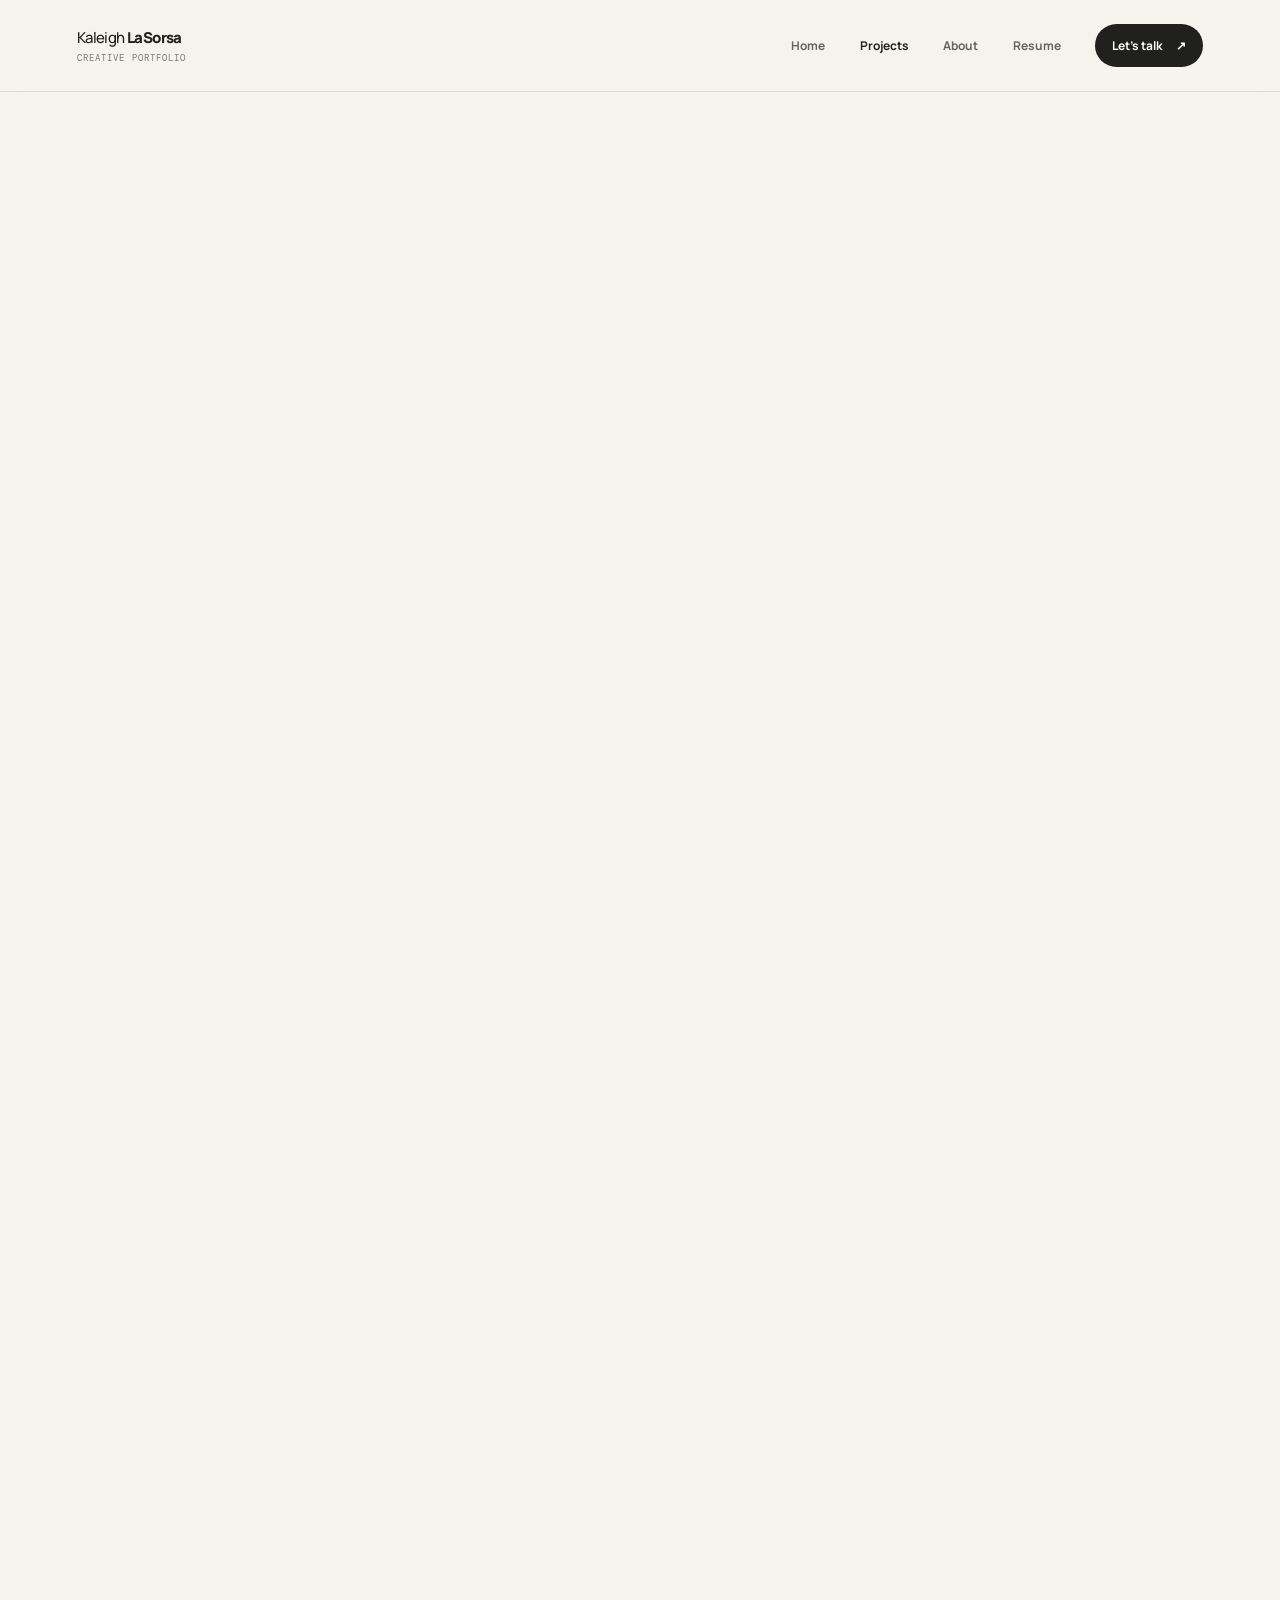
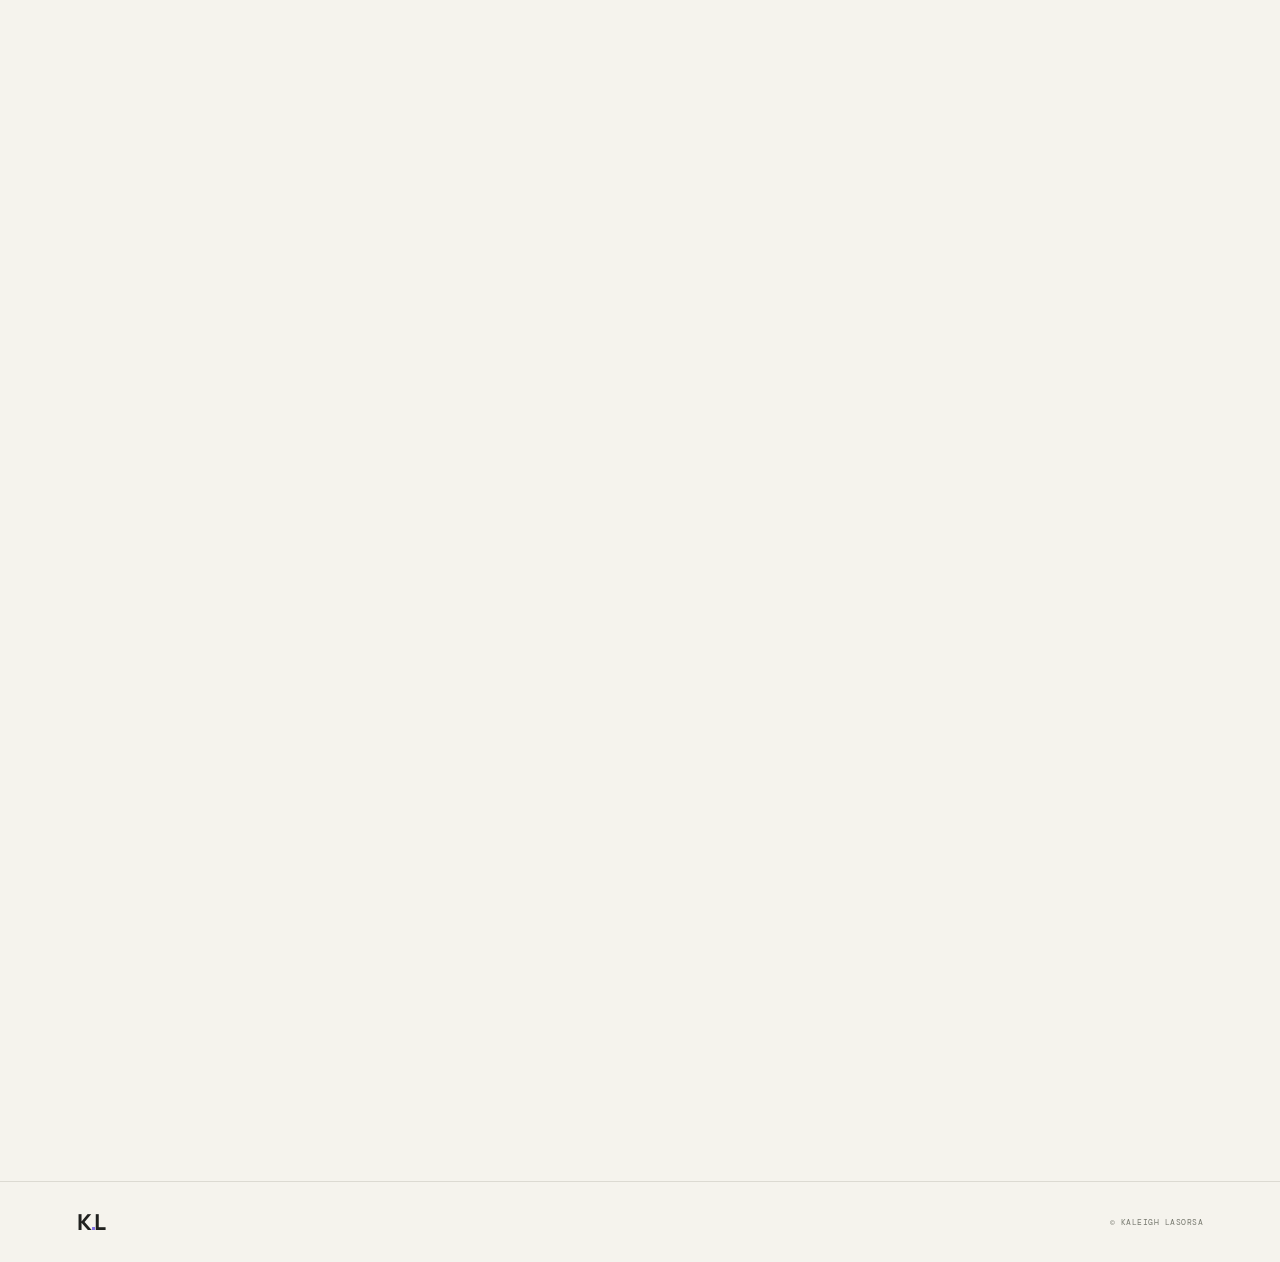
==== projects.html @ 33683b0e "adding spirit game" ====
<!doctype html>
<html lang="en">

<head>
    <meta charset="utf-8">
    <meta name="viewport" content="width=device-width, initial-scale=1">
    <meta name="description"
        content="Selected interactive media, game design, and visual design projects by Kaleigh LaSorsa.">
    <title>Projects — Kaleigh LaSorsa</title>
    <link rel="preconnect" href="https://fonts.googleapis.com">
    <link rel="preconnect" href="https://fonts.gstatic.com" crossorigin>
    <link
        href="https://fonts.googleapis.com/css2?family=DM+Mono:wght@400;500&family=Manrope:wght@400;500;600;700;800&display=swap"
        rel="stylesheet">
    <link rel="stylesheet" href="style.css">
    <script src="script.js" defer></script>
</head>

<body>
    <a class="skip-link" href="#main">Skip to content</a>
    <div class="site-shell">
        <header class="site-header"><a class="brand" href="index.html"><img src="images/logo-kml.png" alt=""
                    class="brand-mark" onerror="this.style.display='none'"><span>Kaleigh <b>LaSorsa</b><small>CREATIVE
                        PORTFOLIO</small></span></a>
            <button class="menu-toggle" aria-expanded="false" aria-controls="primary-nav">Menu <span>＋</span></button>
            <nav class="nav-links" id="primary-nav" aria-label="Main navigation"><a href="index.html">Home</a><a
                    class="active" href="projects.html">Projects</a><a href="about.html">About</a><a
                    href="resume.pdf">Resume</a><a class="nav-contact" href="contact.html">Let's talk <span>↗</span></a>
            </nav>
        </header>
        <main id="main" class="section-wrap page-content">
            <header class="page-hero reveal">
                <p class="eyebrow">01 / PROJECT ARCHIVE</p>
                <h1>Selected work<span class="accent-word">.</span></h1>
                <p>A mix of interactive storytelling, game design, and visual experimentation. Each project is a chance
                    to make an idea tangible and give people something to explore.</p>
            </header>
            <article class="detail-panel project-list-card reveal">
                <div class="project-list-art">✳</div>
                <div>
                    <p class="eyebrow">INTERACTIVE MEDIA</p>
                    <h2>Interactive Storybook</h2>
                    <p>An interactive children's story inspired by <i>If You Give a Mouse a Cookie</i>. I created the
                        artwork and designed the experience around clicking, searching, and playful engagement.</p>
                    <p><b>Focus:</b> Original illustration · Interactive storytelling · User engagement</p>
                </div>
            </article>
            <article class="detail-panel project-list-card reveal">
                <div class="project-list-art">◆</div>
                <div>
                    <p class="eyebrow">GAME DESIGN · TEAM PROJECT</p>
                    <h2>Spirit Summoner</h2>
                    <p>A prototype RPG created with a four-person team. Inspired by creature-collection games, players
                        choose a starter summon and battle creatures.</p>
                    <p><b>Focus:</b> Game concept · RPG mechanics · Collaboration</p><a class="text-link"
                        href="https://youtu.be/v0D26dglorE" target="_blank" rel="noreferrer">
                        <span>↗</span></a>
                </div>
            </article>
            <article class="detail-panel project-list-card reveal">
                <div class="project-list-art">◈</div>
                <div>
                    <p class="eyebrow">GRAPHIC DESIGN</p>
                    <h2>Graphic Design & Identity</h2>
                    <p>A place for selected graphic design, branding, and visual communication work. Add a specific
                        project image, title, and short description here to make this entry more personal.</p>
                    <p><b>Focus:</b> Visual design · Composition · Creative direction</p>
                </div>
            </article>


            <section class="section-wrap work-section" id="selected-work">
                <div class="section-heading reveal">
                    <div>
                        <p class="eyebrow">01 / SELECTED WORK</p>
                        <h2>Projects with a<br><span class="muted-heading">point of view.</span></h2>
                    </div><a class="text-link" href="projects.html">All projects <span>↗</span></a>
                </div>
                <div class="project-grid">
                    <article class="project-card reveal">
                        <a class="project-visual story-visual" href="animations/storybook/IfYouGiveAMouseACookie.html"
                            aria-label="View Interactive Storybook project">
                            <span class="visual-label"></span>
                            <div class="storybook-shape"><span>If you<br>give a mouse<br><i>a cookie.</i></span><b>✦</b>
                            </div><span class="visual-arrow"> ↗</span>
                        </a>
                        <div class="project-info">
                            <div>
                                <p class="project-type"></p>
                                <h3>Interactive Storybook</h3>
                            </div><span class="project-number">01</span>
                        </div>
                        <p class="project-description">An interactive children's story inspired by <i>If You Give a
                                Mouse a Cookie</i>. I created the
                            artwork and designed the interactive elements.</p>
                    </article>
                    <article class="project-card reveal">
                        <a class="project-visual game-visual" href="Spirit Summoners.exe" target="_blank"
                            rel="noreferrer" aria-label="Watch Spirit Summoner project video">
                            <span class="visual-label"></span>
                            <div class="game-window">
                                <div class="game-window-top"><span>SPIRIT SUMMONER</span></div>
                                <div class="pixel-sun"></div>
                                <div class="pixel-ground"></div><span class="pixel-creature">◆</span><span
                                    class="game-prompt"></span>
                            </div><span class="visual-arrow"> ↗</span>
                        </a>
                        <div class="project-info">
                            <div>
                                <p class="project-type">RPG · TEAM PROJECT</p>
                                <h3>Spirit Summoner</h3>
                            </div><span class="project-number">02</span>
                        </div>
                        <p class="project-description">A Pokémon-inspired RPG prototype built with a team, featuring
                            summon companions and creature battles.</p>
                    </article>
                    <article class="project-card reveal">
                        <a class="project-visual game-visual" href="https://kaleighlasorsa.itch.io/bee-platformer"
                            target="_blank" rel="noreferrer" aria-label="Watch Spirit Summoner project video">
                            <span class="visual-label"></span>
                            <div class="game-window">
                                <div class="game-window-top"><span>Bee Platformer</span></div>
                                <div class="pixel-sun"></div>
                                <div class="pixel-grass"></div>
                                <div class="pixel-bee">
                                    <span class="bee-stripes"></span>
                                    <span class="bee-face"></span>
                                    <span class="bee-wing"></span>
                                </div><span class="game-prompt"></span>
                            </div><span class="visual-arrow"> ↗</span>
                        </a>
                        <div class="project-info">
                            <div>
                                <p class="project-type">PLATFORMER · INDIE GAME</p>
                                <h3>Bee Platformer</h3>
                            </div><span class="project-number">03</span>
                        </div>
                        <p class="project-description">A platformer game with a bee navigating to collect honey for the
                            hive.</p>
                    </article>
                    <style>
                        .pixel-grass {
                            position: absolute;
                            bottom: 0;
                            left: 0;
                            right: 0;
                            height: 34%;
                            background-color: #278d16;
                            background-image: linear-gradient(90deg, transparent 50%, #12680d 50%), linear-gradient(#40a51b 50%, transparent 50%);
                            background-size: 18px 13px, 25px 17px;
                            border-top: 6px solid #147a13
                        }

                        .pixel-bee {
                            position: absolute;
                            z-index: 4;
                            left: 10%;
                            bottom: 91px;
                            width: 35px;
                            height: 31px;
                            background: #ffd72e;
                            border: 3px solid #302719;
                            box-sizing: border-box;
                            box-shadow: 5px 0 0 #302719;
                            animation: bee-hop 1.8s steps(4, end) infinite;
                        }

                        .bee-stripes {
                            position: absolute;
                            inset: 0;
                            background: repeating-linear-gradient(90deg, transparent 0 7px, #302719 7px 12px);
                        }

                        .bee-face {
                            position: absolute;
                            right: -4px;
                            top: 3px;
                            width: 5px;
                            height: 5px;
                            background: #fff;
                            box-shadow: 2px 1px 0 #302719;
                        }

                        .bee-wing {
                            position: absolute;
                            width: 11px;
                            height: 9px;
                            left: 7px;
                            top: -10px;
                            background: #e6ffff;
                            border: 2px solid #333;
                        }
                    </style>
                    <article class="project-card reveal">
                        <a class="project-visual identity-visual" href="projects.html"
                            aria-label="View graphic design and identity work">
                            <span class="visual-label">04 / GRAPHIC DESIGN</span>
                            <div class="identity-paper"><span>KML</span><b>FORM<br>MEETS<br>FEELING.</b><i>Creative
                                    identity study — 2026</i></div><span class="visual-arrow">↗</span>
                        </a>

                        <div class="project-info">
                            <div>
                                <p class="project-type">VISUAL COMMUNICATION</p>
                                <h3>Graphic Design & Identity</h3>
                            </div><span class="project-number">03</span>
                        </div>
                        <p class="project-description">A collection of visual experiments, design pieces, and brand
                            explorations. Replace this preview with a specific project when ready.</p>
                    </article>
                </div>
            </section>

        </main>
        <footer class="site-footer"><a class="footer-brand" href="index.html">K<span>.</span>L</a><span>© <span
                    data-year></span> KALEIGH LASORSA</span></footer>
    </div>
</body>

</html>
---- style.css ----
/* Kaleigh LaSorsa portfolio — modern studio with subtle game UI details */
:root {
    --ink: #20211f;
    --paper: #f5f3ed;
    --white: #fffefa;
    --muted: #777970;
    --line: #dcdad2;
    --lime: #c9f36b;
    --purple: #9b8afb;
    --mono: "DM Mono", monospace;
    --sans: "Manrope", Arial, sans-serif;
    --radius: 18px
}


* {
    box-sizing: border-box
}

html {
    scroll-behavior: smooth;
    scroll-padding-top: 90px
}

body {
    margin: 0;
    background: var(--paper);
    color: var(--ink);
    font-family: var(--sans);
    -webkit-font-smoothing: antialiased
}

a {
    color: inherit;
    text-decoration: none
}

button,
a {
    -webkit-tap-highlight-color: transparent
}

a:focus-visible,
button:focus-visible {
    outline: 3px solid #6e55e9;
    outline-offset: 4px
}

.skip-link {
    position: absolute;
    left: -999px;
    top: 8px;
    background: var(--ink);
    color: white;
    padding: 12px;
    z-index: 100
}

.skip-link:focus {
    left: 8px
}

.site-shell {
    overflow: hidden
}

.site-header {
    height: 92px;
    display: flex;
    align-items: center;
    justify-content: space-between;
    padding: 0 clamp(22px, 6vw, 92px);
    border-bottom: 1px solid var(--line);
    background: rgba(245, 243, 237, .92);
    position: sticky;
    top: 0;
    z-index: 20;
    backdrop-filter: blur(14px)
}

.brand {
    display: flex;
    align-items: center;
    gap: 12px;
    font-size: 15px;
    font-weight: 500;
    letter-spacing: -.04em
}

.brand b {
    font-weight: 800
}

.brand small {
    display: block;
    font: 9px var(--mono);
    letter-spacing: .12em;
    color: var(--muted);
    margin-top: 4px
}

.brand-mark {
    width: 36px;
    height: 36px;
    object-fit: contain
}

.nav-links {
    display: flex;
    align-items: center;
    gap: clamp(16px, 2.7vw, 38px);
    font-size: 12px;
    font-weight: 700
}

.nav-links>a:not(.nav-contact) {
    color: #62645d;
    transition: color .2s
}

.nav-links>a:hover,
.nav-links>a.active {
    color: var(--ink)
}

.nav-contact {
    background: var(--ink);
    color: white;
    padding: 13px 17px;
    border-radius: 100px
}

.nav-contact span,
.button span {
    margin-left: 12px
}

.menu-toggle {
    display: none;
    border: 1px solid var(--line);
    background: transparent;
    border-radius: 99px;
    padding: 10px 14px;
    font: inherit
}

.section-wrap {
    width: min(1240px, 88%);
    margin-inline: auto
}

.hero {
    min-height: 600px;
    display: grid;
    grid-template-columns: 1fr .9fr;
    align-items: center;
    gap: 6%;
    padding-top: 75px;
    padding-bottom: 86px
}

.eyebrow {
    font: 10px var(--mono);
    letter-spacing: .1em;
    color: #77796f;
    margin: 0 0 24px
}

.status-dot {
    display: inline-block;
    width: 7px;
    height: 7px;
    background: #83b83b;
    border-radius: 50%;
    margin-right: 8px;
    box-shadow: 0 0 0 4px #83b83b20
}

.hero h1 {
    font-size: clamp(58px, 7vw, 100px);
    line-height: .98;
    letter-spacing: -.085em;
    margin: 0;
    font-weight: 800
}

.accent-word {
    color: #8170e8
}

.hero-intro {
    max-width: 490px;
    color: #65675f;
    line-height: 1.85;
    font-size: 15px;
    margin: 28px 0 30px
}

.hero-actions {
    display: flex;
    align-items: center;
    gap: 27px;
    flex-wrap: wrap
}

.button {
    display: inline-flex;
    align-items: center;
    justify-content: center;
    padding: 15px 19px;
    border-radius: 100px;
    font-size: 12px;
    font-weight: 800;
    transition: transform .2s, box-shadow .2s
}

.button:hover {
    transform: translateY(-3px);
    box-shadow: 0 10px 24px #20211f18
}

.button-primary {
    background: var(--ink);
    color: white
}

.text-link {
    font-size: 12px;
    font-weight: 800;
    border-bottom: 1px solid #aaa99f;
    padding-bottom: 6px
}

.text-link span {
    margin-left: 10px
}

.hero-meta {
    display: flex;
    flex-wrap: wrap;
    gap: 18px;
    margin-top: 55px;
    font: 9px var(--mono);
    letter-spacing: .04em;
    color: #77796f
}

.tiny-square {
    display: inline-block;
    width: 5px;
    height: 5px;
    background: var(--purple);
    margin-right: 6px;
    vertical-align: middle
}

.hero-art {
    height: 410px;
    position: relative;
    border-radius: var(--radius);
    overflow: hidden;
    background: #e7e3d9;
    border: 1px solid #dedbd1
}

.art-topline,
.art-footer {
    position: absolute;
    left: 22px;
    right: 22px;
    display: flex;
    justify-content: space-between;
    font: 9px var(--mono);
    letter-spacing: .06em;
    color: #77796f;
    z-index: 3
}

.art-topline {
    top: 20px
}

.art-topline span:last-child {
    color: #557a28
}

.art-footer {
    bottom: 20px
}

.art-grid {
    position: absolute;
    inset: 55px 0 50px;
    background-image: linear-gradient(#c8c5bb66 1px, transparent 1px), linear-gradient(90deg, #c8c5bb66 1px, transparent 1px);
    background-size: 28px 28px;
    mask-image: linear-gradient(transparent, black 20%, black 80%, transparent)
}

.orb {
    position: absolute;
    border-radius: 50%;
    filter: blur(.2px)
}

.orb-one {
    width: 245px;
    height: 245px;
    right: 4%;
    top: 70px;
    background: linear-gradient(135deg, #b7a8ff, #8b78e7);
    box-shadow: inset -22px -18px 45px #6453bd55
}

.orb-two {
    width: 135px;
    height: 135px;
    left: 8%;
    bottom: 70px;
    background: linear-gradient(135deg, #d9f99b, #b7df65);
    box-shadow: inset -12px -10px 24px #71972a2c
}

.art-card {
    position: absolute;
    z-index: 2;
    box-shadow: 0 20px 55px #25241f20;
    border: 1px solid #ffffff9c;
    backdrop-filter: blur(10px)
}

.card-back {
    top: 105px;
    left: 7%;
    width: 180px;
    padding: 18px;
    background: #f8f6eddd;
    transform: rotate(-8deg);
    font: 10px var(--mono)
}

.card-back b {
    display: block;
    font: 800 19px/1.15 var(--sans);
    margin-top: 20px;
    letter-spacing: -.06em
}

.card-front {
    right: 7%;
    bottom: 82px;
    width: 220px;
    padding: 19px;
    background: #292a28eF;
    color: #f5f3ed;
    transform: rotate(4deg)
}

.mini-label {
    font: 8px var(--mono);
    color: var(--lime);
    letter-spacing: .1em
}

.card-front strong {
    display: block;
    font-size: 25px;
    letter-spacing: -.06em;
    line-height: 1.1;
    margin: 13px 0 22px
}

.progress-track {
    height: 4px;
    background: #ffffff2a;
    margin-bottom: 10px
}

.progress-track i {
    display: block;
    height: 100%;
    width: 76%;
    background: var(--lime)
}

.card-front small {
    font: 7px var(--mono);
    color: #bdbdb3
}

.card-front small b {
    color: var(--lime);
    float: right
}

.art-cross {
    position: absolute;
    z-index: 3;
    font-size: 28px;
    color: #8070df
}

.cross-one {
    top: 72px;
    left: 48%
}

.cross-two {
    bottom: 105px;
    right: 13%;
    color: #6f9637
}

.ticker {
    background: var(--lime);
    padding: 16px 0;
    overflow: hidden;
    transform: rotate(-1deg) scale(1.02)
}

.ticker-track {
    display: flex;
    justify-content: space-around;
    gap: 40px;
    white-space: nowrap;
    font: 10px var(--mono);
    letter-spacing: .08em;
    animation: marquee 28s linear infinite
}

.work-section {
    padding-top: 125px;
    padding-bottom: 130px
}

.section-heading {
    display: flex;
    align-items: end;
    justify-content: space-between;
    margin-bottom: 45px
}

.section-heading h2,
.about-band h2,
.contact-strip h2 {
    font-size: clamp(38px, 5vw, 64px);
    line-height: 1.05;
    letter-spacing: -.075em;
    margin: 0
}

.muted-heading {
    color: #99998e
}

.section-heading .eyebrow {
    margin-bottom: 18px
}

.project-grid {
    display: grid;
    grid-template-columns: repeat(3, minmax(0, 1fr));
    gap: 22px
}

.project-card {
    min-width: 0
}

.project-visual {
    height: 280px;
    display: block;
    position: relative;
    overflow: hidden;
    border-radius: 14px;
    transition: transform .3s
}

.project-visual:hover {
    transform: translateY(-5px)
}

.visual-label {
    position: absolute;
    top: 16px;
    left: 16px;
    z-index: 3;
    font: 8px var(--mono);
    letter-spacing: .08em
}

.visual-arrow {
    position: absolute;
    right: 14px;
    bottom: 14px;
    width: 36px;
    height: 36px;
    display: grid;
    place-items: center;
    background: var(--white);
    border-radius: 50%;
    font-size: 18px;
    z-index: 4;
    transition: transform .2s
}

.project-visual:hover .visual-arrow {
    transform: rotate(45deg)
}

.story-visual {
    background: #e6dfff
}

.storybook-shape {
    position: absolute;
    inset: 54px 15% 25px;
    background: #9b8afb;
    border-radius: 6px 28px 6px 6px;
    transform: rotate(-4deg);
    display: flex;
    align-items: center;
    justify-content: center;
    box-shadow: 15px 16px 0 #b9aaf0;
    color: white
}

.storybook-shape span {
    font-size: 34px;
    font-weight: 800;
    line-height: .98;
    letter-spacing: -.07em
}

.storybook-shape i {
    color: var(--lime);
    font-style: normal
}

.storybook-shape b {
    position: absolute;
    right: 17px;
    top: 17px;
    font-size: 26px;
    color: var(--lime)
}

.game-visual {
    background: #c9f36b
}

.game-window {
    position: absolute;
    inset: 60px 22px 24px;
    background: #222b31;
    border: 4px solid #34434b;
    box-shadow: 8px 8px 0 #a3cb4e;
    overflow: hidden
}

.game-window-top {
    height: 22px;
    background: #34434b;
    display: flex;
    align-items: center;
    gap: 4px;
    padding: 0 7px;
    color: #d5e6c6;
    font: 6px var(--mono)
}

.game-window-top i {
    width: 5px;
    height: 5px;
    border-radius: 50%;
    background: #c9f36b
}

.game-window-top span {
    margin-left: auto
}

.pixel-sun {
    position: absolute;
    top: 22px;
    right: 28px;
    width: 35px;
    height: 35px;
    background: #f7d979;
    box-shadow: 0 0 0 6px #f7d97922
}

.pixel-ground {
    position: absolute;
    bottom: 0;
    left: 0;
    right: 0;
    height: 34%;
    background: repeating-linear-gradient(90deg, #587e54 0 18px, #486c49 18px 36px)
}


.pixel-creature {
    position: absolute;
    bottom: 26%;
    left: 36%;
    font-size: 45px;
    color: #c0a5ff;
    text-shadow: 5px 4px #765fc7
}


.game-prompt {
    position: absolute;
    bottom: 10px;
    left: 0;
    right: 0;
    text-align: center;
    color: #e6edda;
    font: 8px var(--mono);
    animation: blink 1.8s steps(2, start) infinite
}

.identity-visual {
    background: #262723;
    color: #f6f4ed
}

.identity-paper {
    position: absolute;
    inset: 49px 22px 23px;
    background: #f1eee4;
    color: #272823;
    padding: 17px;
    transform: rotate(3deg);
    box-shadow: 8px 8px 0 #8d7be8
}

.identity-paper>span {
    font: 10px var(--mono);
    letter-spacing: .1em
}

.identity-paper b {
    display: block;
    font-size: 35px;
    line-height: .88;
    letter-spacing: -.09em;
    margin-top: 15px
}

.identity-paper i {
    display: block;
    font: 8px var(--mono);
    margin-top: 10px;
    color: #77796f
}

.project-info {
    display: flex;
    justify-content: space-between;
    gap: 12px;
    align-items: start;
    margin-top: 20px
}

.project-type {
    font: 8px var(--mono);
    letter-spacing: .08em;
    color: #77796f;
    margin: 0 0 8px
}

.project-info h3 {
    font-size: 19px;
    letter-spacing: -.05em;
    margin: 0
}

.project-number {
    font: 10px var(--mono);
    color: #8c8d83;
    padding-top: 3px
}

.project-description {
    font-size: 12px;
    line-height: 1.8;
    color: #6d6e66;
    margin-top: 13px
}

.about-band {
    background: #292a27;
    color: var(--white);
    padding: 90px 0
}

.about-band-inner {
    display: grid;
    grid-template-columns: 1fr .7fr;
    gap: 12%;
    align-items: center
}

.about-band .eyebrow {
    color: #b7b8ad
}

.about-band h2 {
    font-size: clamp(40px, 5.4vw, 68px)
}

.about-band .accent-word {
    color: var(--lime)
}

.about-band-copy p {
    font-size: 14px;
    line-height: 1.9;
    color: #c5c5ba;
    margin: 0 0 25px
}

.button-light {
    background: var(--lime);
    color: var(--ink)
}

.contact-strip {
    display: flex;
    align-items: center;
    justify-content: space-between;
    padding-top: 105px;
    padding-bottom: 105px
}

.contact-strip .eyebrow {
    margin-bottom: 18px
}

.round-link {
    width: 68px;
    height: 68px;
    display: grid;
    place-items: center;
    border-radius: 50%;
    background: var(--purple);
    font-size: 30px;
    transition: transform .25s
}

.round-link:hover {
    transform: rotate(45deg)
}

.site-footer {
    border-top: 1px solid var(--line);
    padding: 25px clamp(22px, 6vw, 92px);
    display: flex;
    align-items: center;
    justify-content: space-between;
    gap: 15px
}

.footer-brand {
    font-size: 22px;
    font-weight: 800;
    letter-spacing: -.1em
}

.footer-brand span {
    color: #8170e8
}

.site-footer p {
    font-size: 11px;
    color: #77796f
}

.site-footer>span {
    font: 8px var(--mono);
    color: #77796f;
    letter-spacing: .06em
}

/* Secondary pages */
.page-hero {
    padding: 90px 0 55px
}

.page-hero h1 {
    font-size: clamp(48px, 8vw, 88px);
    letter-spacing: -.08em;
    line-height: .98;
    margin: 0 0 22px
}

.page-hero>p:last-child {
    max-width: 600px;
    line-height: 1.8;
    color: #66685f
}

.page-content {
    padding-bottom: 120px
}

.detail-panel {
    background: var(--white);
    border: 1px solid var(--line);
    border-radius: var(--radius);
    padding: clamp(24px, 5vw, 50px);
    margin-bottom: 20px
}

.detail-panel h2 {
    font-size: 28px;
    letter-spacing: -.06em;
    margin-top: 0
}

.detail-panel p,
.detail-panel li {
    line-height: 1.9;
    color: #64665e;
    font-size: 14px
}

.detail-grid {
    display: grid;
    grid-template-columns: repeat(2, 1fr);
    gap: 20px
}

.project-list-card {
    display: grid;
    grid-template-columns: 180px 1fr;
    gap: 24px;
    align-items: center
}

.project-list-art {
    min-height: 150px;
    border-radius: 12px;
    display: grid;
    place-items: center;
    font-size: 36px;
    background: #e6dfff;
    color: #8170e8
}

.project-list-card:nth-child(2) .project-list-art {
    background: #c9f36b;
    color: #292a27
}

.project-list-card h2 {
    margin: 5px 0 8px
}

.project-list-card p {
    margin: 0
}

.contact-email {
    display: inline-block;
    font-size: clamp(18px, 3vw, 30px);
    font-weight: 800;
    border-bottom: 2px solid var(--purple);
    padding-bottom: 8px;
    overflow-wrap: anywhere
}

.reveal {
    opacity: 0;
    transform: translateY(18px);
    transition: opacity .7s ease, transform .7s cubic-bezier(.2, .7, .2, 1)
}

.reveal.is-visible {
    opacity: 1;
    transform: translateY(0)
}

@keyframes marquee {
    to {
        transform: translateX(-12%)
    }
}

@keyframes blink {
    50% {
        opacity: .25
    }
}

@media(max-width:900px) {
    .hero {
        grid-template-columns: 1fr;
        gap: 42px;
        padding-top: 70px
    }

    .hero-art {
        max-width: 620px;
        width: 100%;
        justify-self: center
    }

    .hero-meta {
        margin-top: 35px
    }

    .project-grid {
        grid-template-columns: repeat(2, minmax(0, 1fr))
    }

    .project-card:last-child {
        grid-column: 1/-1
    }

    .project-card:last-child .project-visual {
        height: 240px
    }

    .about-band-inner {
        grid-template-columns: 1fr;
        gap: 28px
    }

    .site-footer {
        flex-wrap: wrap
    }
}

@media(max-width:640px) {
    .site-header {
        height: 76px
    }

    .brand {
        font-size: 13px
    }

    .brand-mark {
        width: 30px;
        height: 30px
    }

    .menu-toggle {
        display: block
    }

    .nav-links {
        display: none;
        position: absolute;
        top: 75px;
        left: 0;
        right: 0;
        padding: 18px 6% 24px;
        background: var(--paper);
        border-bottom: 1px solid var(--line);
        flex-direction: column;
        align-items: stretch;
        gap: 0
    }

    .nav-links.open {
        display: flex
    }

    .nav-links>a {
        padding: 14px 0
    }

    .nav-links .nav-contact {
        text-align: center;
        margin-top: 8px;
        padding: 13px
    }

    .hero {
        padding-top: 58px;
        padding-bottom: 60px
    }

    .hero h1 {
        font-size: clamp(55px, 15vw, 80px)
    }

    .hero-intro {
        font-size: 14px
    }

    .hero-art {
        height: 340px
    }

    .orb-one {
        width: 190px;
        height: 190px;
        top: 65px
    }

    .orb-two {
        width: 100px;
        height: 100px
    }

    .card-back {
        width: 145px;
        top: 90px
    }

    .card-back b {
        font-size: 16px
    }

    .card-front {
        width: 185px;
        bottom: 67px
    }

    .card-front strong {
        font-size: 22px
    }

    .hero-meta {
        gap: 12px;
        font-size: 8px
    }

    .ticker-track {
        justify-content: flex-start;
        animation-duration: 20s
    }

    .work-section {
        padding-top: 85px;
        padding-bottom: 85px
    }

    .section-heading {
        align-items: start;
        gap: 18px;
        flex-direction: column
    }

    .section-heading h2,
    .about-band h2,
    .contact-strip h2 {
        font-size: 44px
    }

    .project-grid {
        grid-template-columns: 1fr;
        gap: 35px
    }

    .project-card:last-child {
        grid-column: auto
    }

    .project-visual,
    .project-card:last-child .project-visual {
        height: 270px
    }

    .about-band {
        padding: 70px 0
    }

    .contact-strip {
        padding-top: 75px;
        padding-bottom: 75px
    }

    .round-link {
        width: 55px;
        height: 55px;
        flex: 0 0 auto
    }

    .site-footer {
        align-items: flex-start;
        flex-direction: column;
        gap: 8px
    }

    .page-hero {
        padding-top: 65px
    }

    .detail-grid {
        grid-template-columns: 1fr
    }

    .project-list-card {
        grid-template-columns: 1fr;
        gap: 16px
    }

    .project-list-art {
        min-height: 120px
    }
}

@media(prefers-reduced-motion:reduce) {

    *,
    *::before,
    *::after {
        scroll-behavior: auto !important;
        animation-duration: .01ms !important;
        animation-iteration-count: 1 !important;
        transition-duration: .01ms !important
    }

    .reveal {
        opacity: 1;
        transform: none
    }
}
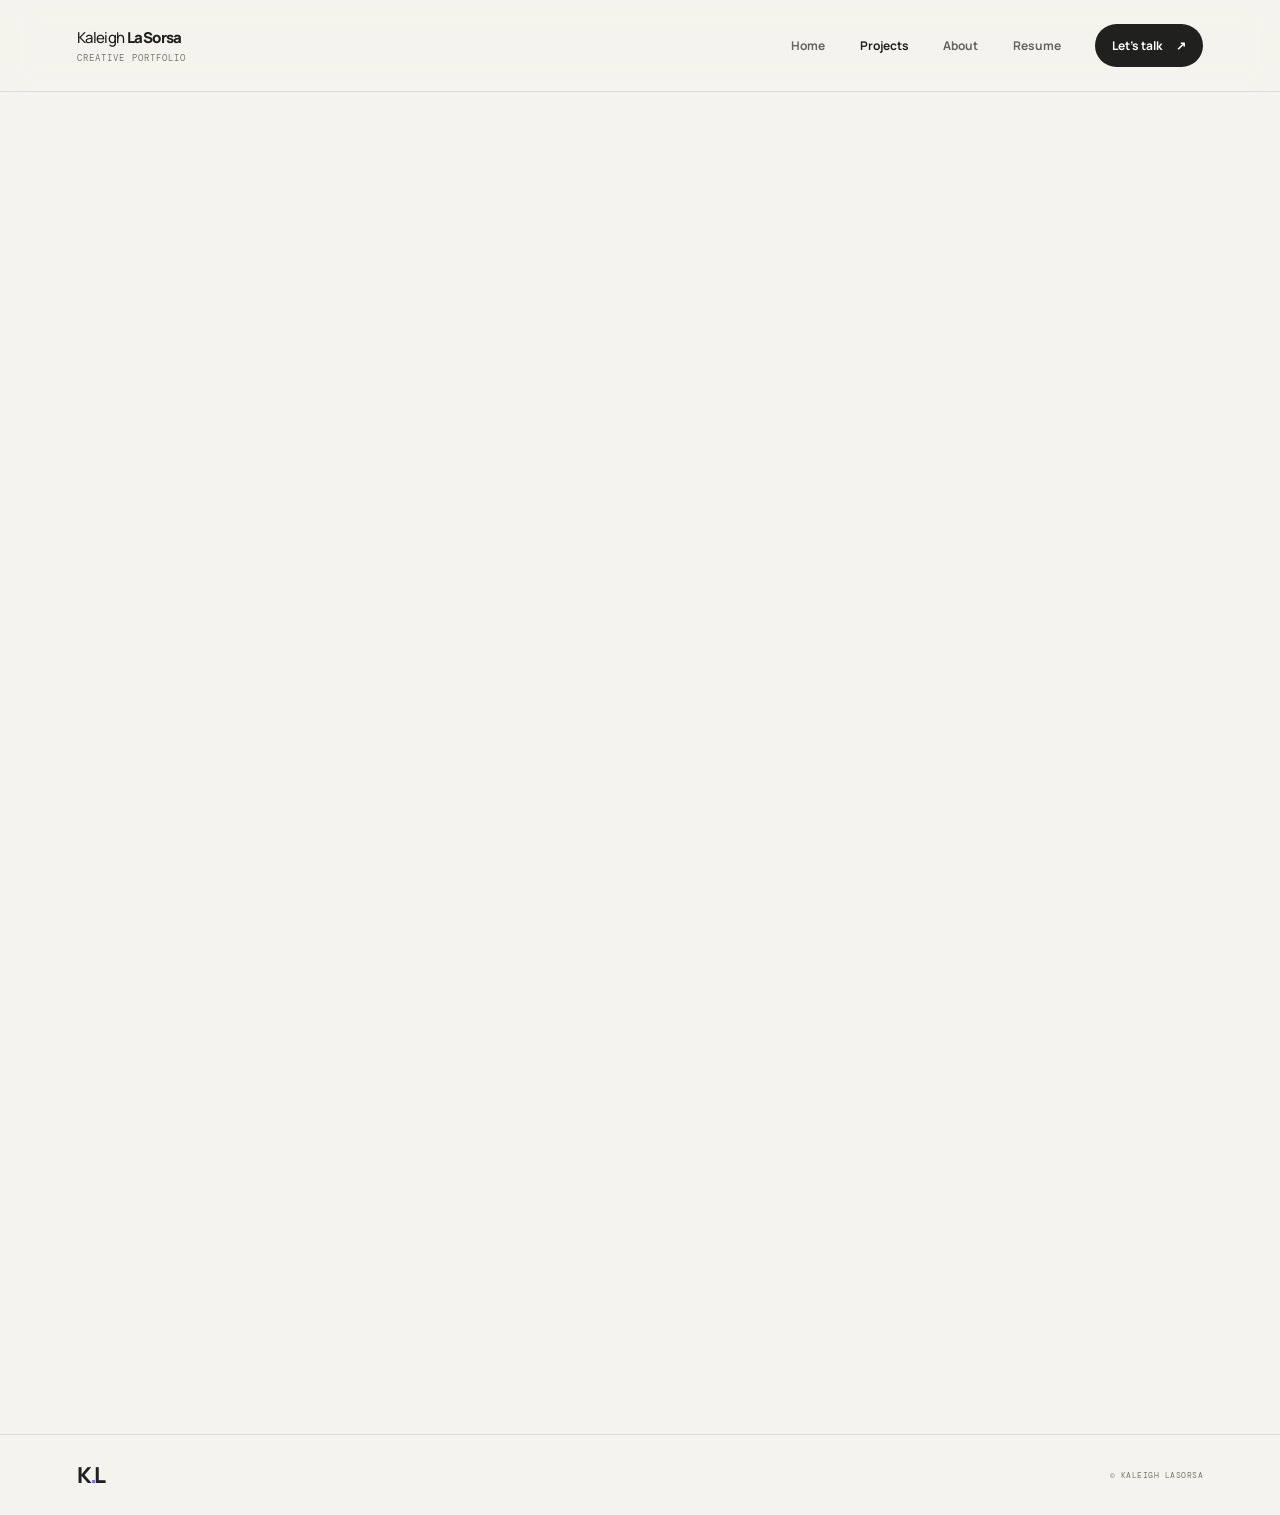
==== commit ea1804f5: "fixong project heading" ====
--- a/projects.html
+++ b/projects.html
@@ -28,53 +28,13 @@
                     href="resume.pdf">Resume</a><a class="nav-contact" href="contact.html">Let's talk <span>↗</span></a>
             </nav>
         </header>
-        <main id="main" class="section-wrap page-content">
-            <header class="page-hero reveal">
-                <p class="eyebrow">01 / PROJECT ARCHIVE</p>
-                <h1>Selected work<span class="accent-word">.</span></h1>
-                <p>A mix of interactive storytelling, game design, and visual experimentation. Each project is a chance
-                    to make an idea tangible and give people something to explore.</p>
-            </header>
-            <article class="detail-panel project-list-card reveal">
-                <div class="project-list-art">✳</div>
-                <div>
-                    <p class="eyebrow">INTERACTIVE MEDIA</p>
-                    <h2>Interactive Storybook</h2>
-                    <p>An interactive children's story inspired by <i>If You Give a Mouse a Cookie</i>. I created the
-                        artwork and designed the experience around clicking, searching, and playful engagement.</p>
-                    <p><b>Focus:</b> Original illustration · Interactive storytelling · User engagement</p>
-                </div>
-            </article>
-            <article class="detail-panel project-list-card reveal">
-                <div class="project-list-art">◆</div>
-                <div>
-                    <p class="eyebrow">GAME DESIGN · TEAM PROJECT</p>
-                    <h2>Spirit Summoner</h2>
-                    <p>A prototype RPG created with a four-person team. Inspired by creature-collection games, players
-                        choose a starter summon and battle creatures.</p>
-                    <p><b>Focus:</b> Game concept · RPG mechanics · Collaboration</p><a class="text-link"
-                        href="https://youtu.be/v0D26dglorE" target="_blank" rel="noreferrer">
-                        <span>↗</span></a>
-                </div>
-            </article>
-            <article class="detail-panel project-list-card reveal">
-                <div class="project-list-art">◈</div>
-                <div>
-                    <p class="eyebrow">GRAPHIC DESIGN</p>
-                    <h2>Graphic Design & Identity</h2>
-                    <p>A place for selected graphic design, branding, and visual communication work. Add a specific
-                        project image, title, and short description here to make this entry more personal.</p>
-                    <p><b>Focus:</b> Visual design · Composition · Creative direction</p>
-                </div>
-            </article>
-
 
             <section class="section-wrap work-section" id="selected-work">
                 <div class="section-heading reveal">
                     <div>
-                        <p class="eyebrow">01 / SELECTED WORK</p>
-                        <h2>Projects with a<br><span class="muted-heading">point of view.</span></h2>
-                    </div><a class="text-link" href="projects.html">All projects <span>↗</span></a>
+                        <p class="eyebrow"></p>
+                        <h2>All<br><span class="muted-heading">projects.</span></h2>
+                    </div>
                 </div>
                 <div class="project-grid">
                     <article class="project-card reveal">
@@ -86,7 +46,7 @@
                         </a>
                         <div class="project-info">
                             <div>
-                                <p class="project-type"></p>
+                                <p class="project-type">ADOBE ANIMATE</p>
                                 <h3>Interactive Storybook</h3>
                             </div><span class="project-number">01</span>
                         </div>
@@ -95,7 +55,7 @@
                             artwork and designed the interactive elements.</p>
                     </article>
                     <article class="project-card reveal">
-                        <a class="project-visual game-visual" href="Spirit Summoners.exe" target="_blank"
+                        <a class="project-visual game-visual" href="https://kaleighlasorsa.itch.io/spirit-summoner" target="_blank"
                             rel="noreferrer" aria-label="Watch Spirit Summoner project video">
                             <span class="visual-label"></span>
                             <div class="game-window">
--- a/style.css
+++ b/style.css
@@ -545,7 +545,7 @@
 }
 
 .game-visual {
-    background: #c9f36b
+    background: #eef0ec
 }
 
 .game-window {
@@ -553,7 +553,7 @@
     inset: 60px 22px 24px;
     background: #222b31;
     border: 4px solid #34434b;
-    box-shadow: 8px 8px 0 #a3cb4e;
+    box-shadow: 8px 8px 0 #f0f1ee;
     overflow: hidden
 }
 
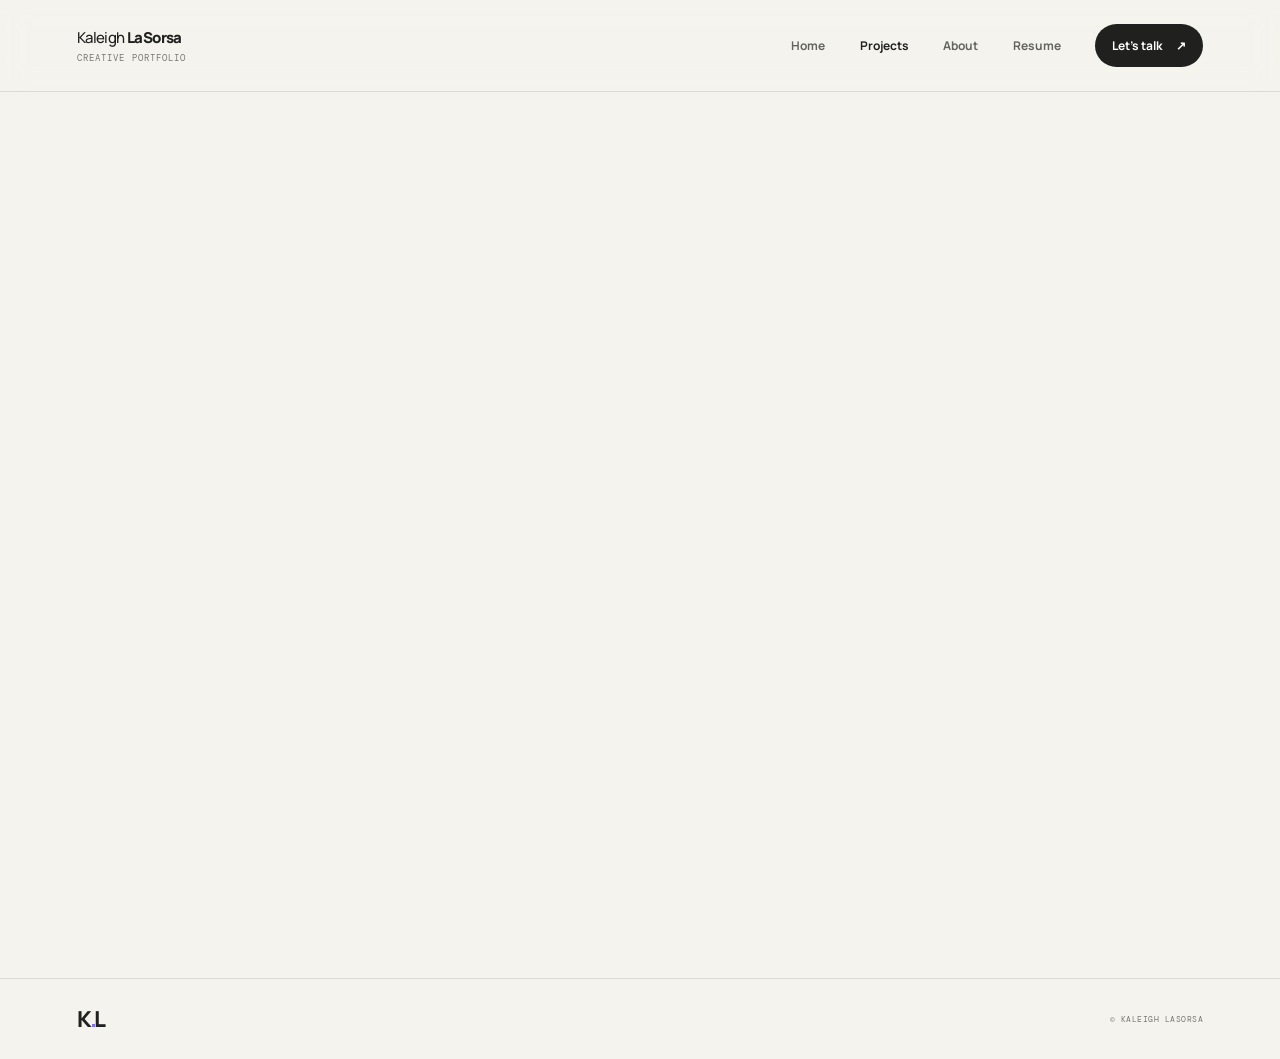
==== commit 0b436ef6: "deleting graphic design project" ====
--- a/projects.html
+++ b/projects.html
@@ -151,23 +151,7 @@
                             border: 2px solid #333;
                         }
                     </style>
-                    <article class="project-card reveal">
-                        <a class="project-visual identity-visual" href="projects.html"
-                            aria-label="View graphic design and identity work">
-                            <span class="visual-label">04 / GRAPHIC DESIGN</span>
-                            <div class="identity-paper"><span>KML</span><b>FORM<br>MEETS<br>FEELING.</b><i>Creative
-                                    identity study — 2026</i></div><span class="visual-arrow">↗</span>
-                        </a>
-
-                        <div class="project-info">
-                            <div>
-                                <p class="project-type">VISUAL COMMUNICATION</p>
-                                <h3>Graphic Design & Identity</h3>
-                            </div><span class="project-number">03</span>
-                        </div>
-                        <p class="project-description">A collection of visual experiments, design pieces, and brand
-                            explorations. Replace this preview with a specific project when ready.</p>
-                    </article>
+                   
                 </div>
             </section>
 
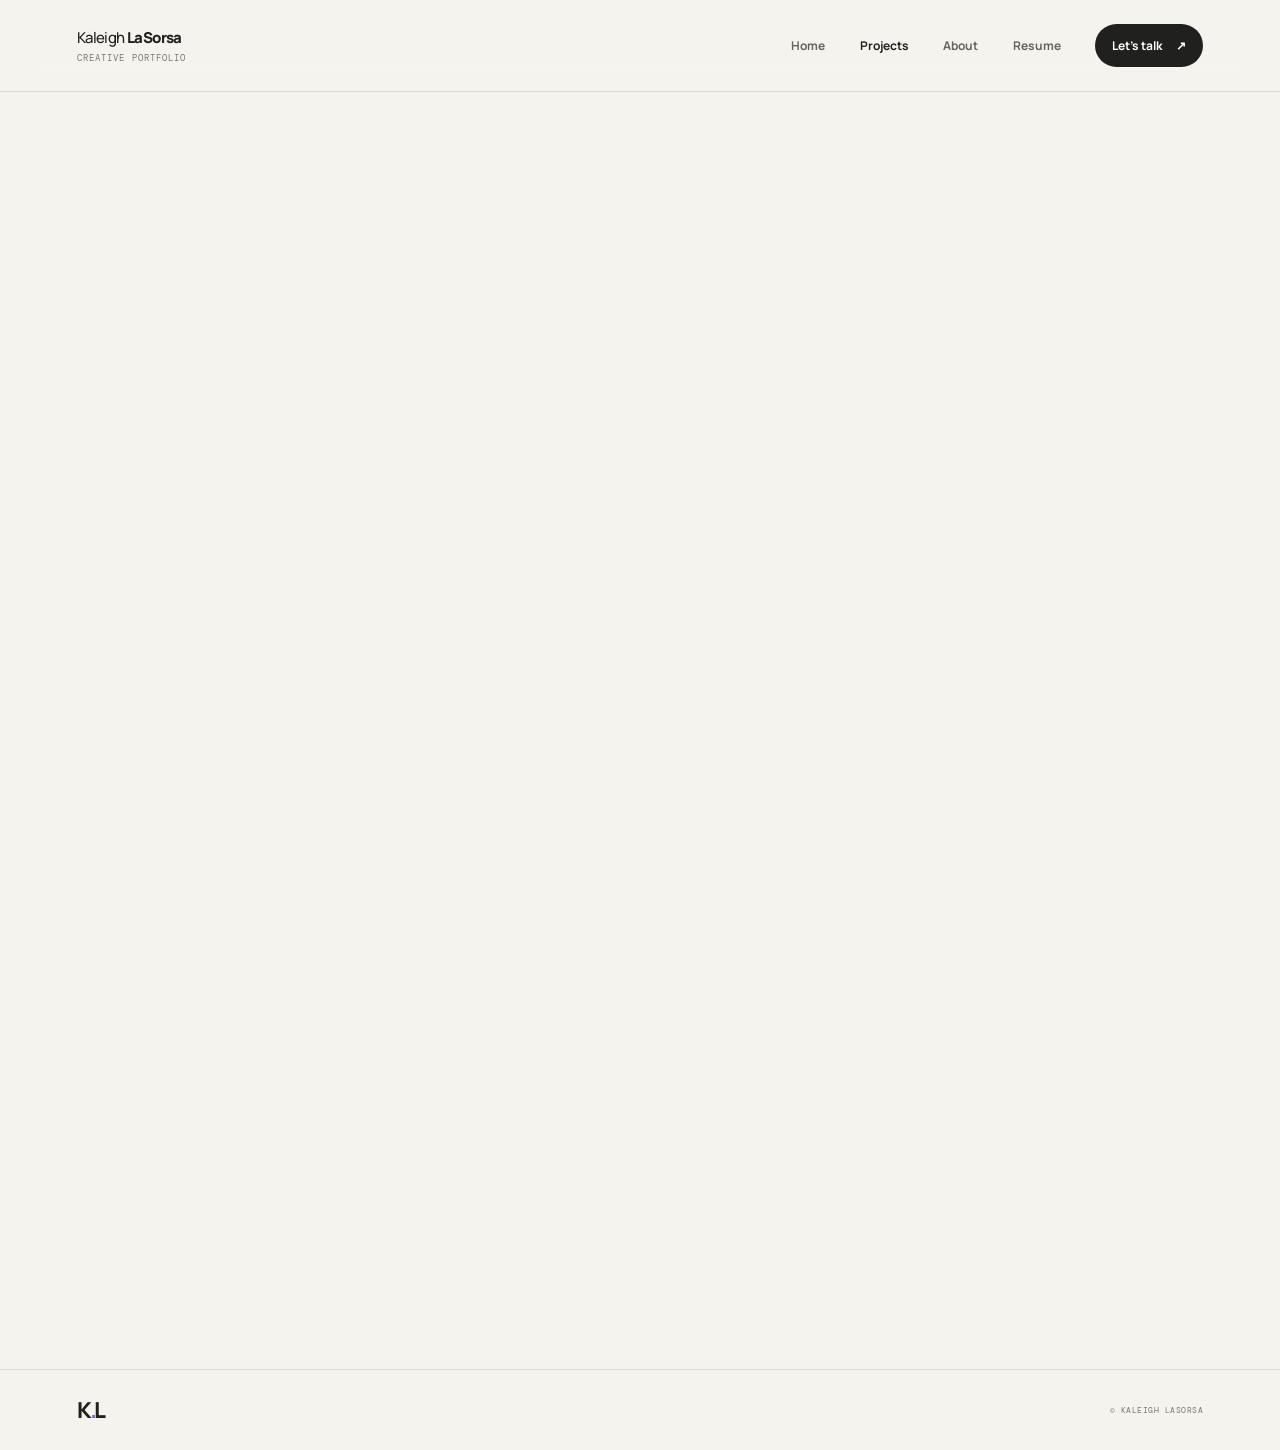
==== commit 71dcea8d: "fix order of project" ====
--- a/projects.html
+++ b/projects.html
@@ -29,131 +29,131 @@
             </nav>
         </header>
 
-            <section class="section-wrap work-section" id="selected-work">
-                <div class="section-heading reveal">
+        <section class="section-wrap work-section" id="selected-work">
+            <div class="section-heading reveal">
+                <div>
+                    <p class="eyebrow"></p>
+                    <h2>All<br><span class="muted-heading">projects.</span></h2>
+                </div>
+            </div>
+            <article class="project-card reveal">
+                <a class="project-visual game-visual" href="https://kaleighlasorsa.itch.io/spirit-summoner"
+                    target="_blank" rel="noreferrer" aria-label="Watch Spirit Summoner project video">
+                    <span class="visual-label"></span>
+                    <div class="game-window">
+                        <div class="game-window-top"><span>SPIRIT SUMMONER</span></div>
+                        <div class="pixel-sun"></div>
+                        <div class="pixel-ground"></div><span class="pixel-creature">◆</span><span
+                            class="game-prompt"></span>
+                    </div><span class="visual-arrow"> ↗</span>
+                </a>
+                <div class="project-info">
                     <div>
-                        <p class="eyebrow"></p>
-                        <h2>All<br><span class="muted-heading">projects.</span></h2>
+                        <p class="project-type">RPG · TEAM PROJECT</p>
+                        <h3>Spirit Summoner</h3>
+                    </div><span class="project-number">02</span>
+                </div>
+                <p class="project-description">A Pokémon-inspired RPG prototype built with a team, featuring
+                    summon companions and creature battles.</p>
+            </article>
+            <div class="project-grid">
+                <article class="project-card reveal">
+                    <a class="project-visual story-visual" href="animations/storybook/IfYouGiveAMouseACookie.html"
+                        aria-label="View Interactive Storybook project">
+                        <span class="visual-label"></span>
+                        <div class="storybook-shape"><span>If you<br>give a mouse<br><i>a cookie.</i></span><b>✦</b>
+                        </div><span class="visual-arrow"> ↗</span>
+                    </a>
+                    <div class="project-info">
+                        <div>
+                            <p class="project-type">ADOBE ANIMATE</p>
+                            <h3>Interactive Storybook</h3>
+                        </div><span class="project-number">01</span>
                     </div>
-                </div>
-                <div class="project-grid">
-                    <article class="project-card reveal">
-                        <a class="project-visual story-visual" href="animations/storybook/IfYouGiveAMouseACookie.html"
-                            aria-label="View Interactive Storybook project">
-                            <span class="visual-label"></span>
-                            <div class="storybook-shape"><span>If you<br>give a mouse<br><i>a cookie.</i></span><b>✦</b>
-                            </div><span class="visual-arrow"> ↗</span>
-                        </a>
-                        <div class="project-info">
-                            <div>
-                                <p class="project-type">ADOBE ANIMATE</p>
-                                <h3>Interactive Storybook</h3>
-                            </div><span class="project-number">01</span>
-                        </div>
-                        <p class="project-description">An interactive children's story inspired by <i>If You Give a
-                                Mouse a Cookie</i>. I created the
-                            artwork and designed the interactive elements.</p>
-                    </article>
-                    <article class="project-card reveal">
-                        <a class="project-visual game-visual" href="https://kaleighlasorsa.itch.io/spirit-summoner" target="_blank"
-                            rel="noreferrer" aria-label="Watch Spirit Summoner project video">
-                            <span class="visual-label"></span>
-                            <div class="game-window">
-                                <div class="game-window-top"><span>SPIRIT SUMMONER</span></div>
-                                <div class="pixel-sun"></div>
-                                <div class="pixel-ground"></div><span class="pixel-creature">◆</span><span
-                                    class="game-prompt"></span>
-                            </div><span class="visual-arrow"> ↗</span>
-                        </a>
-                        <div class="project-info">
-                            <div>
-                                <p class="project-type">RPG · TEAM PROJECT</p>
-                                <h3>Spirit Summoner</h3>
-                            </div><span class="project-number">02</span>
-                        </div>
-                        <p class="project-description">A Pokémon-inspired RPG prototype built with a team, featuring
-                            summon companions and creature battles.</p>
-                    </article>
-                    <article class="project-card reveal">
-                        <a class="project-visual game-visual" href="https://kaleighlasorsa.itch.io/bee-platformer"
-                            target="_blank" rel="noreferrer" aria-label="Watch Spirit Summoner project video">
-                            <span class="visual-label"></span>
-                            <div class="game-window">
-                                <div class="game-window-top"><span>Bee Platformer</span></div>
-                                <div class="pixel-sun"></div>
-                                <div class="pixel-grass"></div>
-                                <div class="pixel-bee">
-                                    <span class="bee-stripes"></span>
-                                    <span class="bee-face"></span>
-                                    <span class="bee-wing"></span>
-                                </div><span class="game-prompt"></span>
-                            </div><span class="visual-arrow"> ↗</span>
-                        </a>
-                        <div class="project-info">
-                            <div>
-                                <p class="project-type">PLATFORMER · INDIE GAME</p>
-                                <h3>Bee Platformer</h3>
-                            </div><span class="project-number">03</span>
-                        </div>
-                        <p class="project-description">A platformer game with a bee navigating to collect honey for the
-                            hive.</p>
-                    </article>
-                    <style>
-                        .pixel-grass {
-                            position: absolute;
-                            bottom: 0;
-                            left: 0;
-                            right: 0;
-                            height: 34%;
-                            background-color: #278d16;
-                            background-image: linear-gradient(90deg, transparent 50%, #12680d 50%), linear-gradient(#40a51b 50%, transparent 50%);
-                            background-size: 18px 13px, 25px 17px;
-                            border-top: 6px solid #147a13
-                        }
+                    <p class="project-description">An interactive children's story inspired by <i>If You Give a
+                            Mouse a Cookie</i>. I created the
+                        artwork and designed the interactive elements.</p>
+                </article>
+                <article class="project-card reveal">
+                    <a class="project-visual game-visual" href="https://kaleighlasorsa.itch.io/bee-platformer"
+                        target="_blank" rel="noreferrer" aria-label="Watch Spirit Summoner project video">
+                        <span class="visual-label"></span>
+                        <div class="game-window">
+                            <div class="game-window-top"><span>Bee Platformer</span></div>
+                            <div class="pixel-sun"></div>
+                            <div class="pixel-grass"></div>
+                            <div class="pixel-bee">
+                                <span class="bee-stripes"></span>
+                                <span class="bee-face"></span>
+                                <span class="bee-wing"></span>
+                            </div><span class="game-prompt"></span>
+                        </div><span class="visual-arrow"> ↗</span>
+                    </a>
+                    <div class="project-info">
+                        <div>
+                            <p class="project-type">PLATFORMER · INDIE GAME</p>
+                            <h3>Bee Platformer</h3>
+                        </div><span class="project-number">03</span>
+                    </div>
+                    <p class="project-description">A platformer game with a bee navigating to collect honey for the
+                        hive.</p>
+                </article>
+                <style>
+                    .pixel-grass {
+                        position: absolute;
+                        bottom: 0;
+                        left: 0;
+                        right: 0;
+                        height: 34%;
+                        background-color: #278d16;
+                        background-image: linear-gradient(90deg, transparent 50%, #12680d 50%), linear-gradient(#40a51b 50%, transparent 50%);
+                        background-size: 18px 13px, 25px 17px;
+                        border-top: 6px solid #147a13
+                    }
 
-                        .pixel-bee {
-                            position: absolute;
-                            z-index: 4;
-                            left: 10%;
-                            bottom: 91px;
-                            width: 35px;
-                            height: 31px;
-                            background: #ffd72e;
-                            border: 3px solid #302719;
-                            box-sizing: border-box;
-                            box-shadow: 5px 0 0 #302719;
-                            animation: bee-hop 1.8s steps(4, end) infinite;
-                        }
+                    .pixel-bee {
+                        position: absolute;
+                        z-index: 4;
+                        left: 10%;
+                        bottom: 91px;
+                        width: 35px;
+                        height: 31px;
+                        background: #ffd72e;
+                        border: 3px solid #302719;
+                        box-sizing: border-box;
+                        box-shadow: 5px 0 0 #302719;
+                        animation: bee-hop 1.8s steps(4, end) infinite;
+                    }
 
-                        .bee-stripes {
-                            position: absolute;
-                            inset: 0;
-                            background: repeating-linear-gradient(90deg, transparent 0 7px, #302719 7px 12px);
-                        }
+                    .bee-stripes {
+                        position: absolute;
+                        inset: 0;
+                        background: repeating-linear-gradient(90deg, transparent 0 7px, #302719 7px 12px);
+                    }
 
-                        .bee-face {
-                            position: absolute;
-                            right: -4px;
-                            top: 3px;
-                            width: 5px;
-                            height: 5px;
-                            background: #fff;
-                            box-shadow: 2px 1px 0 #302719;
-                        }
+                    .bee-face {
+                        position: absolute;
+                        right: -4px;
+                        top: 3px;
+                        width: 5px;
+                        height: 5px;
+                        background: #fff;
+                        box-shadow: 2px 1px 0 #302719;
+                    }
 
-                        .bee-wing {
-                            position: absolute;
-                            width: 11px;
-                            height: 9px;
-                            left: 7px;
-                            top: -10px;
-                            background: #e6ffff;
-                            border: 2px solid #333;
-                        }
-                    </style>
-                   
-                </div>
-            </section>
+                    .bee-wing {
+                        position: absolute;
+                        width: 11px;
+                        height: 9px;
+                        left: 7px;
+                        top: -10px;
+                        background: #e6ffff;
+                        border: 2px solid #333;
+                    }
+                </style>
+
+            </div>
+        </section>
 
         </main>
         <footer class="site-footer"><a class="footer-brand" href="index.html">K<span>.</span>L</a><span>© <span
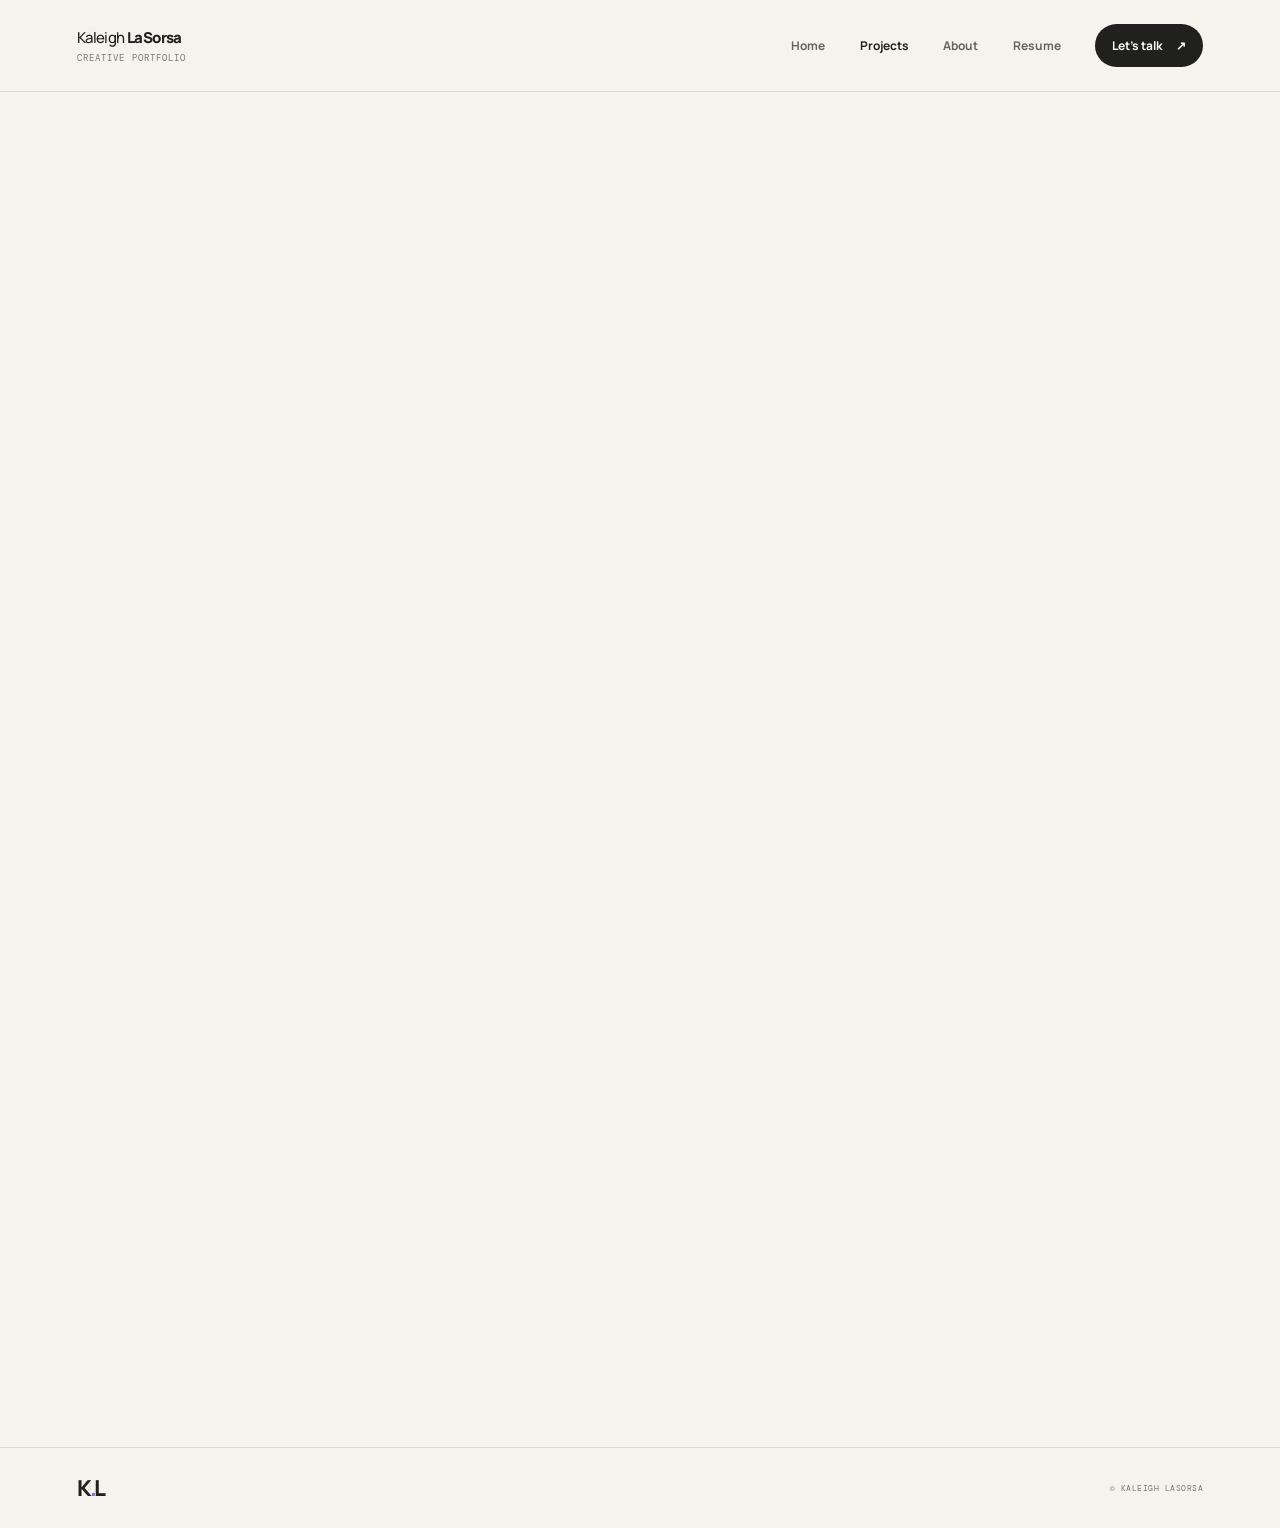
==== commit e6bddb5c: "change back" ====
--- a/projects.html
+++ b/projects.html
@@ -29,131 +29,147 @@
             </nav>
         </header>
 
-        <section class="section-wrap work-section" id="selected-work">
-            <div class="section-heading reveal">
-                <div>
-                    <p class="eyebrow"></p>
-                    <h2>All<br><span class="muted-heading">projects.</span></h2>
+            <section class="section-wrap work-section" id="selected-work">
+                <div class="section-heading reveal">
+                    <div>
+                        <p class="eyebrow">01 / SELECTED WORK</p>
+                        <h2>All<br><span class="muted-heading">projects.</span></h2>
+                    </div><a class="text-link" href="projects.html">All projects <span>↗</span></a>
                 </div>
-            </div>
-            <article class="project-card reveal">
-                <a class="project-visual game-visual" href="https://kaleighlasorsa.itch.io/spirit-summoner"
-                    target="_blank" rel="noreferrer" aria-label="Watch Spirit Summoner project video">
-                    <span class="visual-label"></span>
-                    <div class="game-window">
-                        <div class="game-window-top"><span>SPIRIT SUMMONER</span></div>
-                        <div class="pixel-sun"></div>
-                        <div class="pixel-ground"></div><span class="pixel-creature">◆</span><span
-                            class="game-prompt"></span>
-                    </div><span class="visual-arrow"> ↗</span>
-                </a>
-                <div class="project-info">
-                    <div>
-                        <p class="project-type">RPG · TEAM PROJECT</p>
-                        <h3>Spirit Summoner</h3>
-                    </div><span class="project-number">02</span>
+                <div class="project-grid">
+                    <article class="project-card reveal">
+                        <a class="project-visual story-visual" href="animations/storybook/IfYouGiveAMouseACookie.html"
+                            aria-label="View Interactive Storybook project">
+                            <span class="visual-label"></span>
+                            <div class="storybook-shape"><span>If you<br>give a mouse<br><i>a cookie.</i></span><b>✦</b>
+                            </div><span class="visual-arrow"> ↗</span>
+                        </a>
+                        <div class="project-info">
+                            <div>
+                                <p class="project-type">ADOBE ANIMATE</p>
+                                <h3>Interactive Storybook</h3>
+                            </div><span class="project-number">01</span>
+                        </div>
+                        <p class="project-description">An interactive children's story inspired by <i>If You Give a
+                                Mouse a Cookie</i>. I created the
+                            artwork and designed the interactive elements.</p>
+                    </article>
+                    <article class="project-card reveal">
+                        <a class="project-visual game-visual" href="https://kaleighlasorsa.itch.io/spirit-summoner" target="_blank"
+                            rel="noreferrer" aria-label="Watch Spirit Summoner project video">
+                            <span class="visual-label"></span>
+                            <div class="game-window">
+                                <div class="game-window-top"><span>SPIRIT SUMMONER</span></div>
+                                <div class="pixel-sun"></div>
+                                <div class="pixel-ground"></div><span class="pixel-creature">◆</span><span
+                                    class="game-prompt"></span>
+                            </div><span class="visual-arrow"> ↗</span>
+                        </a>
+                        <div class="project-info">
+                            <div>
+                                <p class="project-type">RPG · TEAM PROJECT</p>
+                                <h3>Spirit Summoner</h3>
+                            </div><span class="project-number">02</span>
+                        </div>
+                        <p class="project-description">A Pokémon-inspired RPG prototype built with a team, featuring
+                            summon companions and creature battles.</p>
+                    </article>
+                    <article class="project-card reveal">
+                        <a class="project-visual game-visual" href="https://kaleighlasorsa.itch.io/bee-platformer"
+                            target="_blank" rel="noreferrer" aria-label="Watch Spirit Summoner project video">
+                            <span class="visual-label"></span>
+                            <div class="game-window">
+                                <div class="game-window-top"><span>Bee Platformer</span></div>
+                                <div class="pixel-sun"></div>
+                                <div class="pixel-grass"></div>
+                                <div class="pixel-bee">
+                                    <span class="bee-stripes"></span>
+                                    <span class="bee-face"></span>
+                                    <span class="bee-wing"></span>
+                                </div><span class="game-prompt"></span>
+                            </div><span class="visual-arrow"> ↗</span>
+                        </a>
+                        <div class="project-info">
+                            <div>
+                                <p class="project-type">PLATFORMER · INDIE GAME</p>
+                                <h3>Bee Platformer</h3>
+                            </div><span class="project-number">03</span>
+                        </div>
+                        <p class="project-description">A platformer game with a bee navigating to collect honey for the
+                            hive.</p>
+                    </article>
+                    <style>
+                        .pixel-grass {
+                            position: absolute;
+                            bottom: 0;
+                            left: 0;
+                            right: 0;
+                            height: 34%;
+                            background-color: #278d16;
+                            background-image: linear-gradient(90deg, transparent 50%, #12680d 50%), linear-gradient(#40a51b 50%, transparent 50%);
+                            background-size: 18px 13px, 25px 17px;
+                            border-top: 6px solid #147a13
+                        }
+
+                        .pixel-bee {
+                            position: absolute;
+                            z-index: 4;
+                            left: 10%;
+                            bottom: 91px;
+                            width: 35px;
+                            height: 31px;
+                            background: #ffd72e;
+                            border: 3px solid #302719;
+                            box-sizing: border-box;
+                            box-shadow: 5px 0 0 #302719;
+                            animation: bee-hop 1.8s steps(4, end) infinite;
+                        }
+
+                        .bee-stripes {
+                            position: absolute;
+                            inset: 0;
+                            background: repeating-linear-gradient(90deg, transparent 0 7px, #302719 7px 12px);
+                        }
+
+                        .bee-face {
+                            position: absolute;
+                            right: -4px;
+                            top: 3px;
+                            width: 5px;
+                            height: 5px;
+                            background: #fff;
+                            box-shadow: 2px 1px 0 #302719;
+                        }
+
+                        .bee-wing {
+                            position: absolute;
+                            width: 11px;
+                            height: 9px;
+                            left: 7px;
+                            top: -10px;
+                            background: #e6ffff;
+                            border: 2px solid #333;
+                        }
+                    </style>
+                    <article class="project-card reveal">
+                        <a class="project-visual identity-visual" href="projects.html"
+                            aria-label="View graphic design and identity work">
+                            <span class="visual-label">04 / GRAPHIC DESIGN</span>
+                            <div class="identity-paper"><span>KML</span><b>FORM<br>MEETS<br>FEELING.</b><i>Creative
+                                    identity study — 2026</i></div><span class="visual-arrow">↗</span>
+                        </a>
+
+                        <div class="project-info">
+                            <div>
+                                <p class="project-type">VISUAL COMMUNICATION</p>
+                                <h3>Graphic Design & Identity</h3>
+                            </div><span class="project-number">03</span>
+                        </div>
+                        <p class="project-description">A collection of visual experiments, design pieces, and brand
+                            explorations. Replace this preview with a specific project when ready.</p>
+                    </article>
                 </div>
-                <p class="project-description">A Pokémon-inspired RPG prototype built with a team, featuring
-                    summon companions and creature battles.</p>
-            </article>
-            <div class="project-grid">
-                <article class="project-card reveal">
-                    <a class="project-visual story-visual" href="animations/storybook/IfYouGiveAMouseACookie.html"
-                        aria-label="View Interactive Storybook project">
-                        <span class="visual-label"></span>
-                        <div class="storybook-shape"><span>If you<br>give a mouse<br><i>a cookie.</i></span><b>✦</b>
-                        </div><span class="visual-arrow"> ↗</span>
-                    </a>
-                    <div class="project-info">
-                        <div>
-                            <p class="project-type">ADOBE ANIMATE</p>
-                            <h3>Interactive Storybook</h3>
-                        </div><span class="project-number">01</span>
-                    </div>
-                    <p class="project-description">An interactive children's story inspired by <i>If You Give a
-                            Mouse a Cookie</i>. I created the
-                        artwork and designed the interactive elements.</p>
-                </article>
-                <article class="project-card reveal">
-                    <a class="project-visual game-visual" href="https://kaleighlasorsa.itch.io/bee-platformer"
-                        target="_blank" rel="noreferrer" aria-label="Watch Spirit Summoner project video">
-                        <span class="visual-label"></span>
-                        <div class="game-window">
-                            <div class="game-window-top"><span>Bee Platformer</span></div>
-                            <div class="pixel-sun"></div>
-                            <div class="pixel-grass"></div>
-                            <div class="pixel-bee">
-                                <span class="bee-stripes"></span>
-                                <span class="bee-face"></span>
-                                <span class="bee-wing"></span>
-                            </div><span class="game-prompt"></span>
-                        </div><span class="visual-arrow"> ↗</span>
-                    </a>
-                    <div class="project-info">
-                        <div>
-                            <p class="project-type">PLATFORMER · INDIE GAME</p>
-                            <h3>Bee Platformer</h3>
-                        </div><span class="project-number">03</span>
-                    </div>
-                    <p class="project-description">A platformer game with a bee navigating to collect honey for the
-                        hive.</p>
-                </article>
-                <style>
-                    .pixel-grass {
-                        position: absolute;
-                        bottom: 0;
-                        left: 0;
-                        right: 0;
-                        height: 34%;
-                        background-color: #278d16;
-                        background-image: linear-gradient(90deg, transparent 50%, #12680d 50%), linear-gradient(#40a51b 50%, transparent 50%);
-                        background-size: 18px 13px, 25px 17px;
-                        border-top: 6px solid #147a13
-                    }
-
-                    .pixel-bee {
-                        position: absolute;
-                        z-index: 4;
-                        left: 10%;
-                        bottom: 91px;
-                        width: 35px;
-                        height: 31px;
-                        background: #ffd72e;
-                        border: 3px solid #302719;
-                        box-sizing: border-box;
-                        box-shadow: 5px 0 0 #302719;
-                        animation: bee-hop 1.8s steps(4, end) infinite;
-                    }
-
-                    .bee-stripes {
-                        position: absolute;
-                        inset: 0;
-                        background: repeating-linear-gradient(90deg, transparent 0 7px, #302719 7px 12px);
-                    }
-
-                    .bee-face {
-                        position: absolute;
-                        right: -4px;
-                        top: 3px;
-                        width: 5px;
-                        height: 5px;
-                        background: #fff;
-                        box-shadow: 2px 1px 0 #302719;
-                    }
-
-                    .bee-wing {
-                        position: absolute;
-                        width: 11px;
-                        height: 9px;
-                        left: 7px;
-                        top: -10px;
-                        background: #e6ffff;
-                        border: 2px solid #333;
-                    }
-                </style>
-
-            </div>
-        </section>
+            </section>
 
         </main>
         <footer class="site-footer"><a class="footer-brand" href="index.html">K<span>.</span>L</a><span>© <span
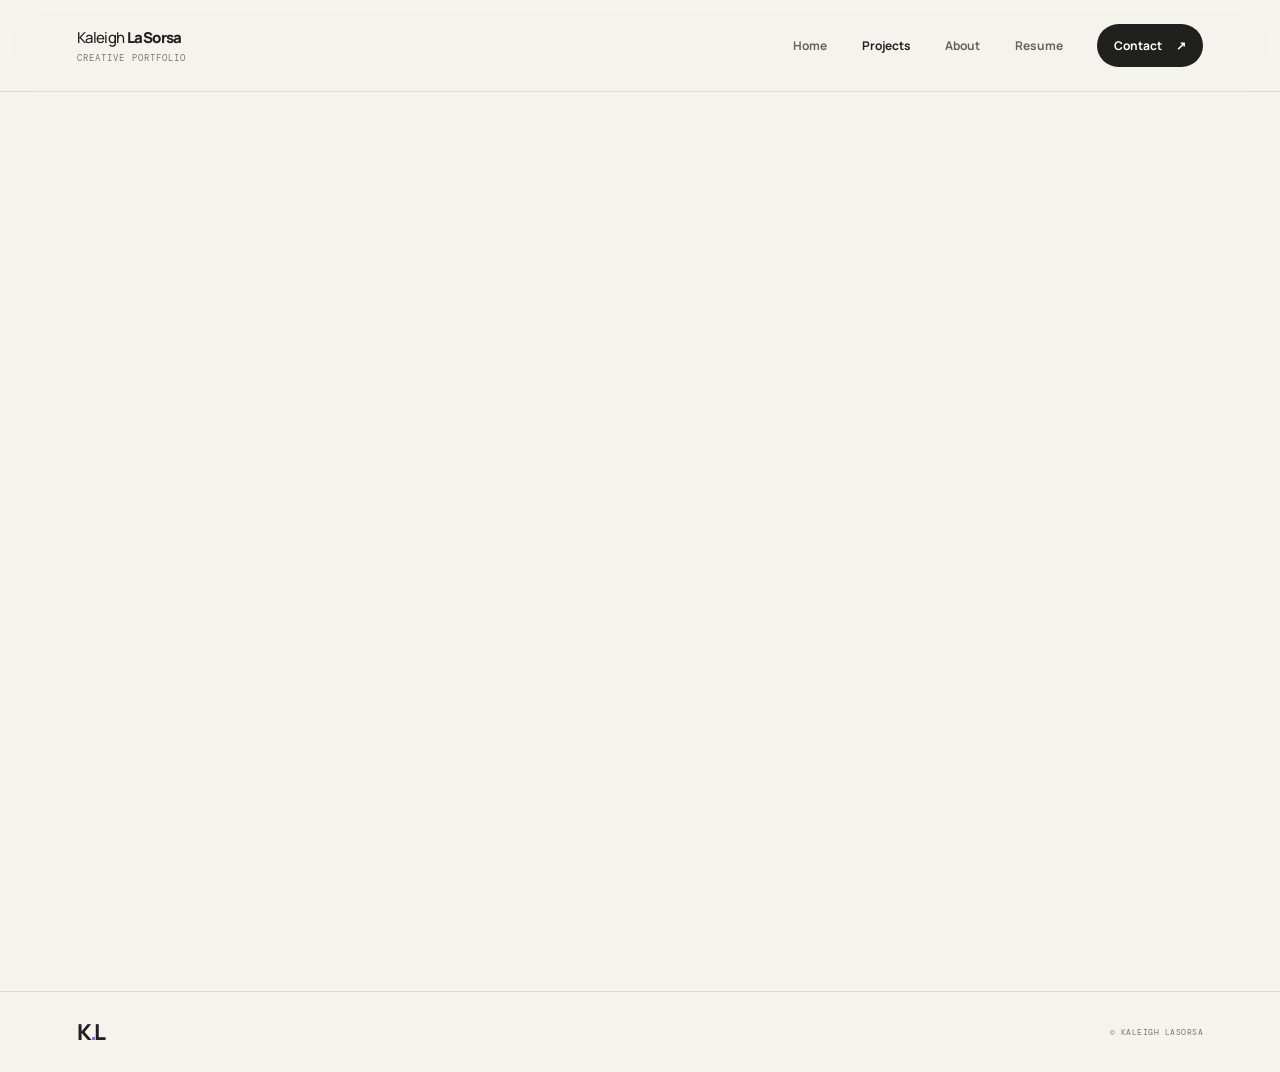
==== commit 5faf112f: "add business card" ====
--- a/projects.html
+++ b/projects.html
@@ -25,7 +25,7 @@
             <button class="menu-toggle" aria-expanded="false" aria-controls="primary-nav">Menu <span>＋</span></button>
             <nav class="nav-links" id="primary-nav" aria-label="Main navigation"><a href="index.html">Home</a><a
                     class="active" href="projects.html">Projects</a><a href="about.html">About</a><a
-                    href="resume.pdf">Resume</a><a class="nav-contact" href="contact.html">Let's talk <span>↗</span></a>
+                    href="resume.pdf">Resume</a><a class="nav-contact" href="contact.html">Contact <span>↗</span></a>
             </nav>
         </header>
 
@@ -151,23 +151,7 @@
                             border: 2px solid #333;
                         }
                     </style>
-                    <article class="project-card reveal">
-                        <a class="project-visual identity-visual" href="projects.html"
-                            aria-label="View graphic design and identity work">
-                            <span class="visual-label">04 / GRAPHIC DESIGN</span>
-                            <div class="identity-paper"><span>KML</span><b>FORM<br>MEETS<br>FEELING.</b><i>Creative
-                                    identity study — 2026</i></div><span class="visual-arrow">↗</span>
-                        </a>
-
-                        <div class="project-info">
-                            <div>
-                                <p class="project-type">VISUAL COMMUNICATION</p>
-                                <h3>Graphic Design & Identity</h3>
-                            </div><span class="project-number">03</span>
-                        </div>
-                        <p class="project-description">A collection of visual experiments, design pieces, and brand
-                            explorations. Replace this preview with a specific project when ready.</p>
-                    </article>
+                    
                 </div>
             </section>
 
--- a/style.css
+++ b/style.css
@@ -1104,6 +1104,48 @@
         min-height: 120px
     }
 }
+.flip-card {
+  background: transparent;
+  width: 320px;
+  height: 200px;
+  perspective: 1000px;
+  margin: 40px auto;
+}
+
+.flip-card-inner {
+  position: relative;
+  width: 100%;
+  height: 100%;
+  transition: transform 0.8s;
+  transform-style: preserve-3d;
+}
+
+.flip-card:hover .flip-card-inner {
+  transform: rotateY(180deg);
+}
+
+.flip-card-front,
+.flip-card-back {
+  position: absolute;
+  width: 100%;
+  height: 100%;
+  border-radius: 15px;
+  overflow: hidden;
+  backface-visibility: hidden;
+  box-shadow: 0 10px 25px rgba(0,0,0,0.3);
+}
+
+.flip-card-front img,
+.flip-card-back img {
+  width: 100%;
+  height: 100%;
+  object-fit: cover;
+}
+
+/* BACK SIDE */
+.flip-card-back {
+  transform: rotateY(180deg);
+}
 
 @media(prefers-reduced-motion:reduce) {
 
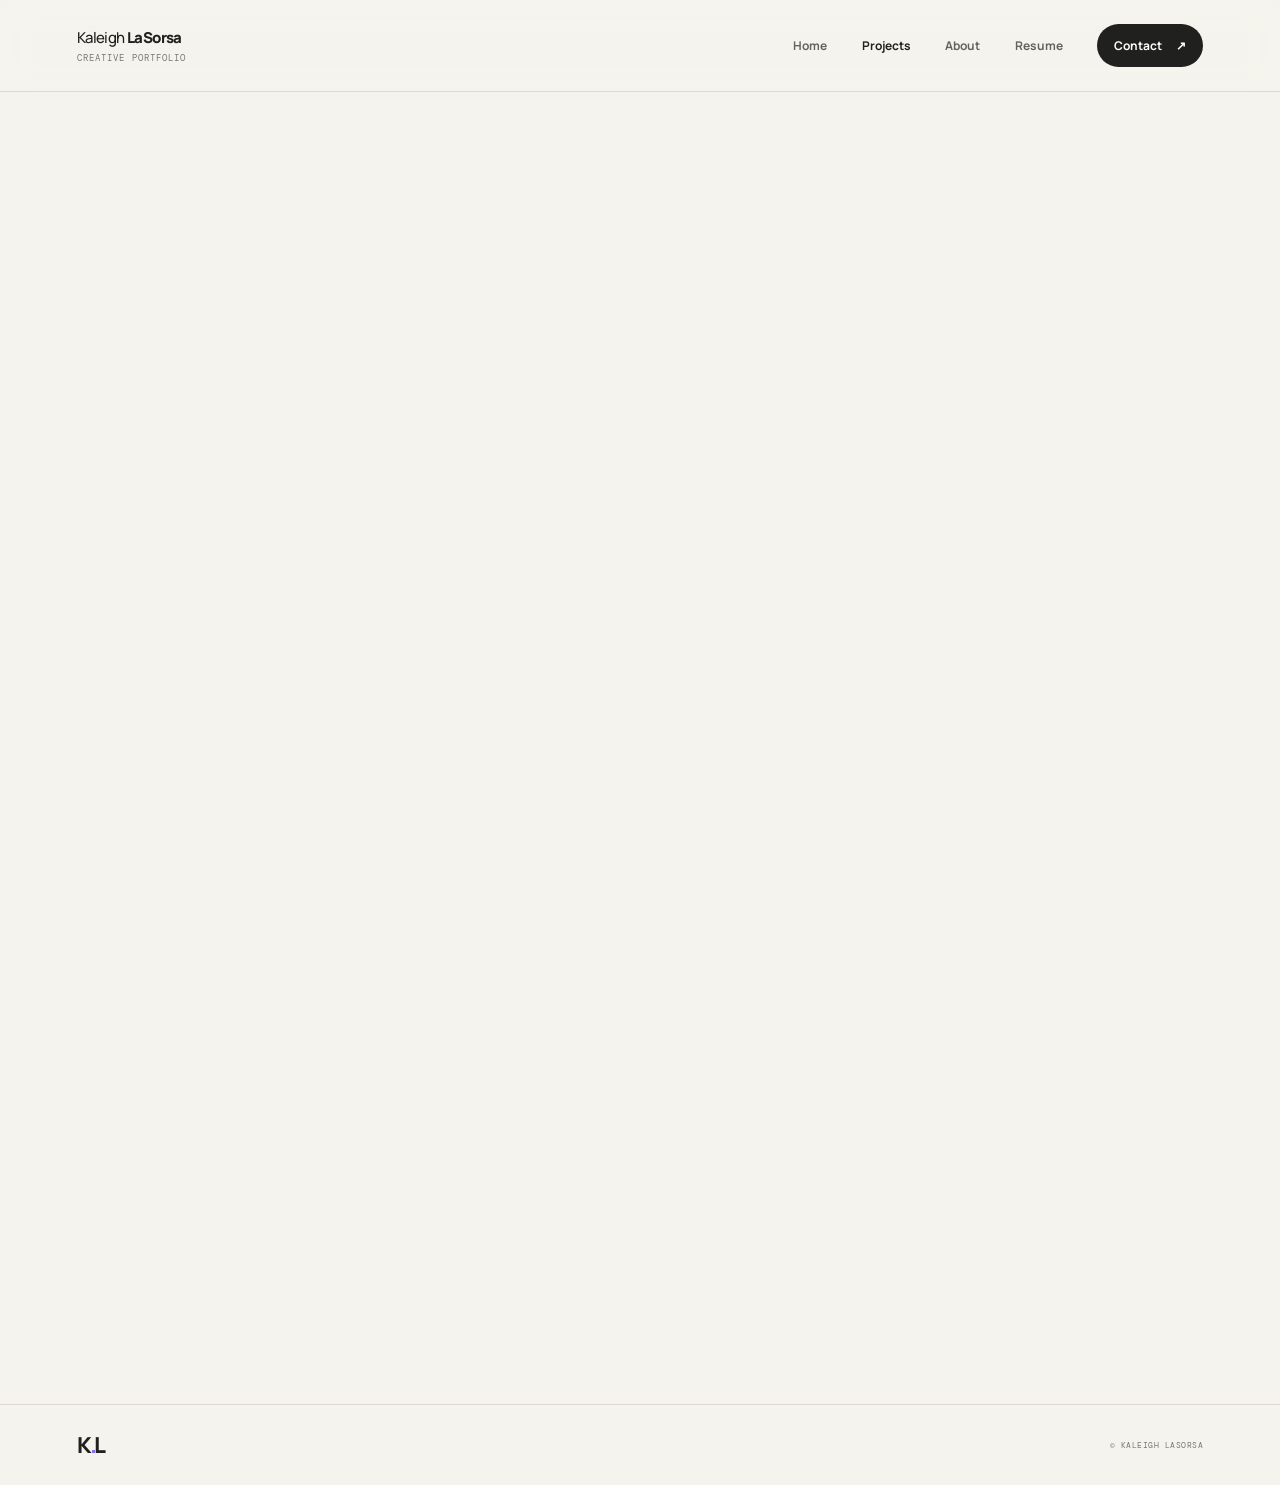
==== commit 9bbcf0f9: "adding graphic design project back" ====
--- a/projects.html
+++ b/projects.html
@@ -29,131 +29,146 @@
             </nav>
         </header>
 
-            <section class="section-wrap work-section" id="selected-work">
-                <div class="section-heading reveal">
-                    <div>
-                        <p class="eyebrow">01 / SELECTED WORK</p>
-                        <h2>All<br><span class="muted-heading">projects.</span></h2>
-                    </div><a class="text-link" href="projects.html">All projects <span>↗</span></a>
-                </div>
-                <div class="project-grid">
-                    <article class="project-card reveal">
-                        <a class="project-visual story-visual" href="animations/storybook/IfYouGiveAMouseACookie.html"
-                            aria-label="View Interactive Storybook project">
-                            <span class="visual-label"></span>
-                            <div class="storybook-shape"><span>If you<br>give a mouse<br><i>a cookie.</i></span><b>✦</b>
-                            </div><span class="visual-arrow"> ↗</span>
-                        </a>
-                        <div class="project-info">
-                            <div>
-                                <p class="project-type">ADOBE ANIMATE</p>
-                                <h3>Interactive Storybook</h3>
-                            </div><span class="project-number">01</span>
-                        </div>
-                        <p class="project-description">An interactive children's story inspired by <i>If You Give a
-                                Mouse a Cookie</i>. I created the
-                            artwork and designed the interactive elements.</p>
-                    </article>
-                    <article class="project-card reveal">
-                        <a class="project-visual game-visual" href="https://kaleighlasorsa.itch.io/spirit-summoner" target="_blank"
-                            rel="noreferrer" aria-label="Watch Spirit Summoner project video">
-                            <span class="visual-label"></span>
-                            <div class="game-window">
-                                <div class="game-window-top"><span>SPIRIT SUMMONER</span></div>
-                                <div class="pixel-sun"></div>
-                                <div class="pixel-ground"></div><span class="pixel-creature">◆</span><span
-                                    class="game-prompt"></span>
-                            </div><span class="visual-arrow"> ↗</span>
-                        </a>
-                        <div class="project-info">
-                            <div>
-                                <p class="project-type">RPG · TEAM PROJECT</p>
-                                <h3>Spirit Summoner</h3>
-                            </div><span class="project-number">02</span>
-                        </div>
-                        <p class="project-description">A Pokémon-inspired RPG prototype built with a team, featuring
-                            summon companions and creature battles.</p>
-                    </article>
-                    <article class="project-card reveal">
-                        <a class="project-visual game-visual" href="https://kaleighlasorsa.itch.io/bee-platformer"
-                            target="_blank" rel="noreferrer" aria-label="Watch Spirit Summoner project video">
-                            <span class="visual-label"></span>
-                            <div class="game-window">
-                                <div class="game-window-top"><span>Bee Platformer</span></div>
-                                <div class="pixel-sun"></div>
-                                <div class="pixel-grass"></div>
-                                <div class="pixel-bee">
-                                    <span class="bee-stripes"></span>
-                                    <span class="bee-face"></span>
-                                    <span class="bee-wing"></span>
-                                </div><span class="game-prompt"></span>
-                            </div><span class="visual-arrow"> ↗</span>
-                        </a>
-                        <div class="project-info">
-                            <div>
-                                <p class="project-type">PLATFORMER · INDIE GAME</p>
-                                <h3>Bee Platformer</h3>
-                            </div><span class="project-number">03</span>
-                        </div>
-                        <p class="project-description">A platformer game with a bee navigating to collect honey for the
-                            hive.</p>
-                    </article>
-                    <style>
-                        .pixel-grass {
-                            position: absolute;
-                            bottom: 0;
-                            left: 0;
-                            right: 0;
-                            height: 34%;
-                            background-color: #278d16;
-                            background-image: linear-gradient(90deg, transparent 50%, #12680d 50%), linear-gradient(#40a51b 50%, transparent 50%);
-                            background-size: 18px 13px, 25px 17px;
-                            border-top: 6px solid #147a13
-                        }
+        <section class="section-wrap work-section" id="selected-work">
+            <div class="section-heading reveal">
+                <div>
+                    <p class="eyebrow">01 / SELECTED WORK</p>
+                    <h2>All<br><span class="muted-heading">projects.</span></h2>
+                </div><a class="text-link" href="projects.html">All projects <span>↗</span></a>
+            </div>
+            <div class="project-grid">
+                <article class="project-card reveal">
+                    <a class="project-visual story-visual" href="animations/storybook/IfYouGiveAMouseACookie.html"
+                        aria-label="View Interactive Storybook project">
+                        <span class="visual-label"></span>
+                        <div class="storybook-shape"><span>If you<br>give a mouse<br><i>a cookie.</i></span><b>✦</b>
+                        </div><span class="visual-arrow"> ↗</span>
+                    </a>
+                    <div class="project-info">
+                        <div>
+                            <p class="project-type">ADOBE ANIMATE</p>
+                            <h3>Interactive Storybook</h3>
+                        </div><span class="project-number">01</span>
+                    </div>
+                    <p class="project-description">An interactive children's story inspired by <i>If You Give a
+                            Mouse a Cookie</i>. I created the
+                        artwork and designed the interactive elements.</p>
+                </article>
+                <article class="project-card reveal">
+                    <a class="project-visual game-visual" href="https://kaleighlasorsa.itch.io/spirit-summoner"
+                        target="_blank" rel="noreferrer" aria-label="Watch Spirit Summoner project video">
+                        <span class="visual-label"></span>
+                        <div class="game-window">
+                            <div class="game-window-top"><span>SPIRIT SUMMONER</span></div>
+                            <div class="pixel-sun"></div>
+                            <div class="pixel-ground"></div><span class="pixel-creature">◆</span><span
+                                class="game-prompt"></span>
+                        </div><span class="visual-arrow"> ↗</span>
+                    </a>
+                    <div class="project-info">
+                        <div>
+                            <p class="project-type">RPG · TEAM PROJECT</p>
+                            <h3>Spirit Summoner</h3>
+                        </div><span class="project-number">02</span>
+                    </div>
+                    <p class="project-description">A Pokémon-inspired RPG prototype built with a team, featuring
+                        summon companions and creature battles.</p>
+                </article>
+                <article class="project-card reveal">
+                    <a class="project-visual game-visual" href="https://kaleighlasorsa.itch.io/bee-platformer"
+                        target="_blank" rel="noreferrer" aria-label="Watch Spirit Summoner project video">
+                        <span class="visual-label"></span>
+                        <div class="game-window">
+                            <div class="game-window-top"><span>Bee Platformer</span></div>
+                            <div class="pixel-sun"></div>
+                            <div class="pixel-grass"></div>
+                            <div class="pixel-bee">
+                                <span class="bee-stripes"></span>
+                                <span class="bee-face"></span>
+                                <span class="bee-wing"></span>
+                            </div><span class="game-prompt"></span>
+                        </div><span class="visual-arrow"> ↗</span>
+                    </a>
+                    <div class="project-info">
+                        <div>
+                            <p class="project-type">PLATFORMER · INDIE GAME</p>
+                            <h3>Bee Platformer</h3>
+                        </div><span class="project-number">03</span>
+                    </div>
+                    <p class="project-description">A platformer game with a bee navigating to collect honey for the
+                        hive.</p>
+                </article>
+                <style>
+                    .pixel-grass {
+                        position: absolute;
+                        bottom: 0;
+                        left: 0;
+                        right: 0;
+                        height: 34%;
+                        background-color: #278d16;
+                        background-image: linear-gradient(90deg, transparent 50%, #12680d 50%), linear-gradient(#40a51b 50%, transparent 50%);
+                        background-size: 18px 13px, 25px 17px;
+                        border-top: 6px solid #147a13
+                    }
 
-                        .pixel-bee {
-                            position: absolute;
-                            z-index: 4;
-                            left: 10%;
-                            bottom: 91px;
-                            width: 35px;
-                            height: 31px;
-                            background: #ffd72e;
-                            border: 3px solid #302719;
-                            box-sizing: border-box;
-                            box-shadow: 5px 0 0 #302719;
-                            animation: bee-hop 1.8s steps(4, end) infinite;
-                        }
+                    .pixel-bee {
+                        position: absolute;
+                        z-index: 4;
+                        left: 10%;
+                        bottom: 91px;
+                        width: 35px;
+                        height: 31px;
+                        background: #ffd72e;
+                        border: 3px solid #302719;
+                        box-sizing: border-box;
+                        box-shadow: 5px 0 0 #302719;
+                        animation: bee-hop 1.8s steps(4, end) infinite;
+                    }
 
-                        .bee-stripes {
-                            position: absolute;
-                            inset: 0;
-                            background: repeating-linear-gradient(90deg, transparent 0 7px, #302719 7px 12px);
-                        }
+                    .bee-stripes {
+                        position: absolute;
+                        inset: 0;
+                        background: repeating-linear-gradient(90deg, transparent 0 7px, #302719 7px 12px);
+                    }
 
-                        .bee-face {
-                            position: absolute;
-                            right: -4px;
-                            top: 3px;
-                            width: 5px;
-                            height: 5px;
-                            background: #fff;
-                            box-shadow: 2px 1px 0 #302719;
-                        }
+                    .bee-face {
+                        position: absolute;
+                        right: -4px;
+                        top: 3px;
+                        width: 5px;
+                        height: 5px;
+                        background: #fff;
+                        box-shadow: 2px 1px 0 #302719;
+                    }
 
-                        .bee-wing {
-                            position: absolute;
-                            width: 11px;
-                            height: 9px;
-                            left: 7px;
-                            top: -10px;
-                            background: #e6ffff;
-                            border: 2px solid #333;
-                        }
-                    </style>
-                    
-                </div>
-            </section>
+                    .bee-wing {
+                        position: absolute;
+                        width: 11px;
+                        height: 9px;
+                        left: 7px;
+                        top: -10px;
+                        background: #e6ffff;
+                        border: 2px solid #333;
+                    }
+                </style>
+                <article class="project-card reveal">
+                    <a class="project-visual identity-visual" href="projects.html"
+                        aria-label="View graphic design and identity work">
+                        <span class="visual-label">04 / GRAPHIC DESIGN</span>
+                        <div class="identity-paper"><span>KML</span><b>FORM<br>MEETS<br>FEELING.</b><i>Creative
+                                identity study — 2026</i></div><span class="visual-arrow">↗</span>
+                    </a>
+
+                    <div class="project-info">
+                        <div>
+                            <p class="project-type">VISUAL COMMUNICATION</p>
+                            <h3>Graphic Design & Identity</h3>
+                        </div><span class="project-number">03</span>
+                    </div>
+                    <p class="project-description">Here's a collection of graphic design projects I have done.</p>
+                </article>
+            </div>
+        </section>
 
         </main>
         <footer class="site-footer"><a class="footer-brand" href="index.html">K<span>.</span>L</a><span>© <span
--- a/style.css
+++ b/style.css
@@ -1137,8 +1137,8 @@
 
 .flip-card-front img,
 .flip-card-back img {
-  width: 100%;
-  height: 100%;
+  width: 1,050px;
+  height: 600px;
   object-fit: cover;
 }
 
